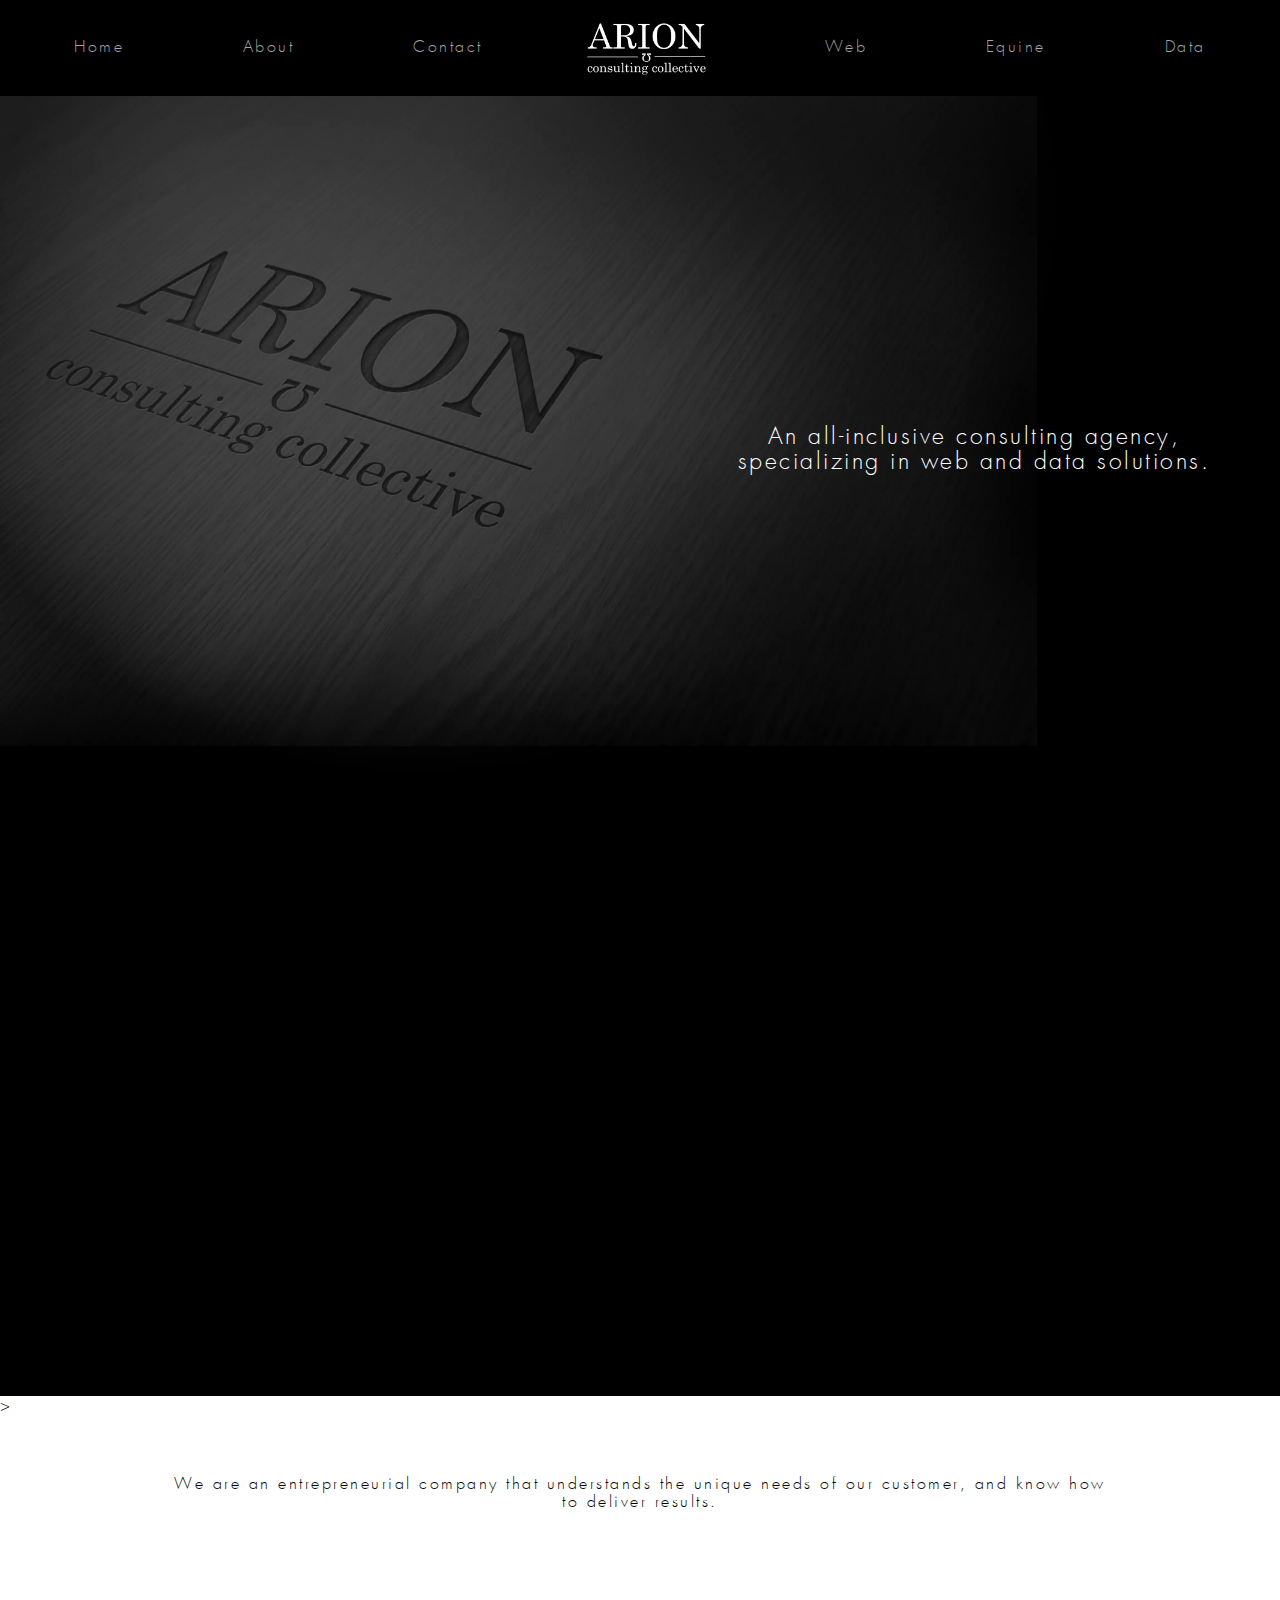
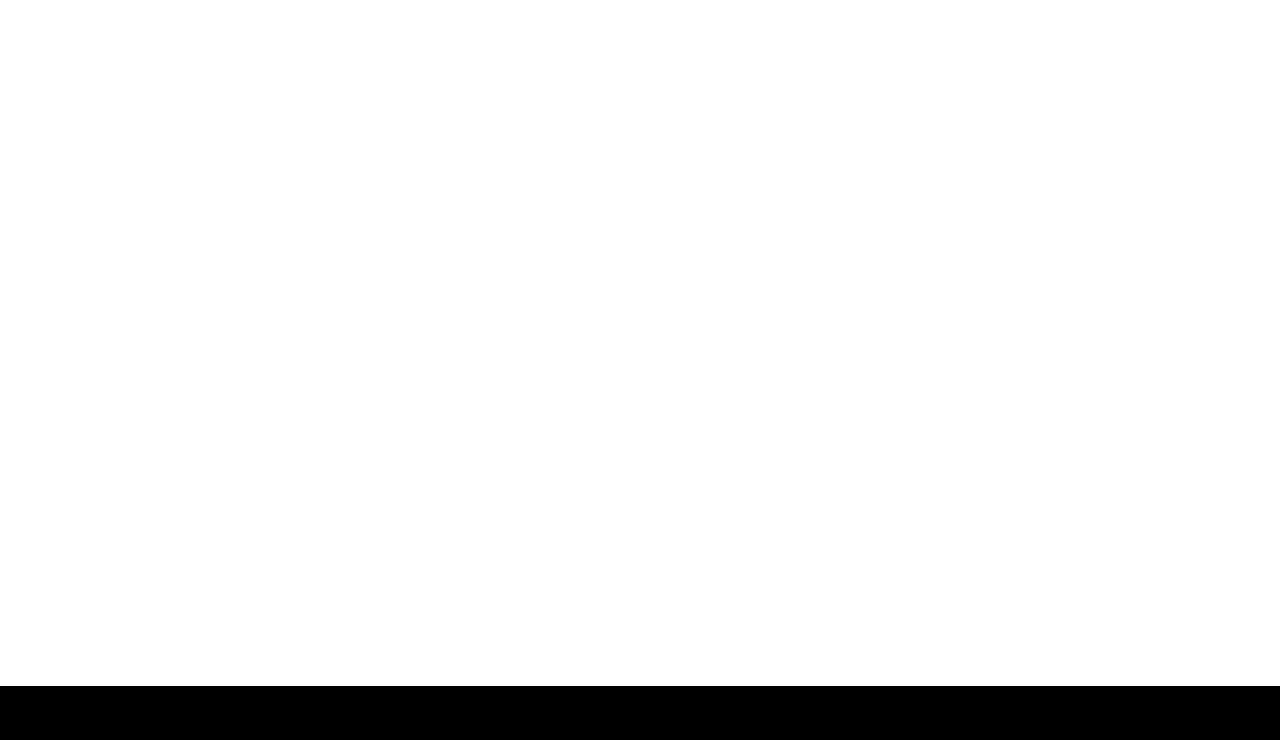
==== index.html @ 62d0e3dc "js load?" ====
<!doctype html>
<html lang="en-US">
<head>

    <meta charset="utf-8">
    <meta https-equiv="X-UA-Compatible" content="IE=edge">
    <title>Arion Consulting Collective | Web Services, Data Solutions, Equine Industry</title>
    <meta name="description" content="An all-inclusive consulting agency, specializing in web services and data solutions, with expertise in equine industry specific implementations.">
    <meta name="author" content="https://arionconsultingcollective.com">

    <!-- Mobile Metas -->
    <meta name="viewport" content="width=device-width, initial-scale=1">
    <!--  <meta name="viewport" content="initial-scale=1.0,minimum-scale=1.0,maximum-scale=1.0,user-scalable=0,width=device-width" /> -->

    <!-- Favicons -->
    <link rel="icon" href="favicon.ico" type="image/x-icon">
    <link rel="shortcut icon" href="favicon.ico" type="image/x-icon">

    <!-- Twitter Card data -->
    <meta name="twitter:card" value="An all-inclusive consulting agency, specializing in web services and data solutions, with expertise in equine industry specific implementations.">
    <meta name="twitter:title" content="Arion Consulting Collective">
    <meta name="twitter:description" content="An all-inclusive consulting agency, specializing in web services and data solutions, with expertise in equine industry specific implementations.">
    <meta name="twitter:image" content="https://arionconsultingcollective.com/img/woodlogo-arion-2.jpg">

    <!-- Open Graph data -->
    <meta property="og:title" content="Arion Consulting Collective" />
    <meta property="og:type" content="article" />
    <meta property="og:url" content="https://arionconsultingcollective.com"/>
    <meta property="og:image" content="https://arionconsultingcollective.com/img/woodlogo-arion-2.jpg"/>
    <meta property="og:image:type" content="image/jpeg" />
    <meta property="og:image:width" content="1200" />
    <meta property="og:image:height" content="627" />
    <meta property="og:description" content="An all-inclusive consulting agency, specializing in web services and data solutions, with expertise in equine industry specific implementations." />


    <!-- Google Fonts  -->
    <link href='https://fonts.googleapis.com/css?family=Roboto:400,700,500' rel='stylesheet' type='text/css'>
    <link href='https://fonts.googleapis.com/css?family=Lato:300,400' rel='stylesheet' type='text/css'>
    <link href="https://fonts.googleapis.com/css?family=Open+Sans:300,400,600,700,800" rel="stylesheet">

    <!-- Libs and Plugins CSS -->
    <link rel="stylesheet" href="inc/bootstrap/css/bootstrap.min.css">
    <link rel="stylesheet" href="inc/animations/css/animate.min.css">
    <link rel="stylesheet" href="inc/font-awesome/css/font-awesome.min.css">
    <!-- Font Icons -->
<!--     <link rel="stylesheet" href="inc/owl-carousel/css/owl.carousel.css">
    <link rel="stylesheet" href="inc/owl-carousel/css/owl.theme.css"> -->

    <!-- Theme CSS -->
    <link rel="stylesheet" href="css/style.css">
    <link rel="stylesheet" href="css/et-line.css">

    <!-- HTML5 Shim and Respond.js IE8 support of HTML5 elements and media queries -->
    <!-- WARNING: Respond.js doesn't work if you view the page via file:// -->

<!--[if lt IE 9]>
<script src="https://oss.maxcdn.com/html5shiv/3.7.2/html5shiv.min.js"></script>
<script src="https://oss.maxcdn.com/respond/1.4.2/respond.min.js"></script>
<![endif]-->
<script>
  (function(i,s,o,g,r,a,m){i['GoogleAnalyticsObject']=r;i[r]=i[r]||function(){
  (i[r].q=i[r].q||[]).push(arguments)},i[r].l=1*new Date();a=s.createElement(o),
  m=s.getElementsByTagName(o)[0];a.async=1;a.src=g;m.parentNode.insertBefore(a,m)
  })(window,document,'script','https://www.google-analytics.com/analytics.js','ga');

  ga('create', 'UA-92070115-1', 'auto');
  ga('send', 'pageview');

</script>
</head>

<body data-spy="scroll" data-target="#main-navbar">
    <div id="page-loader" class="page-loader"></div>  <!-- Display loading image while page loads -->
    <div class="body">

        <!--========== BEGIN HEADER ==========-->
        <header id="header" class="header-main">

            <!-- Begin Navbar -->
            <nav id="main-navbar" class="navbar navbar-default navbar-fixed-top" role="navigation">
                <div class="container-fluid">
                    <div class="navbar-header">
                        <button type="button" class="navbar-toggle collapsed" data-toggle="collapse" data-target="#bs-example-navbar-collapse-1">
                            <span class="sr-only">Toggle navigation</span>
                            <span class="icon-bar"></span>
                            <span class="icon-bar"></span>
                            <span class="icon-bar"></span>
                        </button>
                        <a class="navbar-brand hidden-sm hidden-md hidden-lg" href="index.html"></a>
                    </div>
                    <div class="collapse navbar-collapse" id="bs-example-navbar-collapse-1">
                        <ul class="nav navbar-nav">
                            <li><a class="page-scroll" href="#">Home</a></li>
                            <li><a class="page-scroll" href="#about-section">About</a></li>
                            <li><a class="page-scroll" href="#contact-section">Contact</a></li>
                            <li class="hidden-xs"><a class="navbar-brand page-scroll" href="#"></a></li>
                            <li><a href="web-services.html">Web</a></li>
                            <li><a href="equine.html">Equine</a></li>
                            <li><a href="data.html">Data</a></li>
                        </ul>
                    </div><!-- /.navbar-collapse -->
                </div><!-- /.container -->
            </nav>
            <!-- End Navbar -->

        </header>
        <!-- ========= END HEADER =========-->




        <!-- Begin intro section -->
        <section id="intro-section" class="parallax-intro" data-stellar-background-ratio="0.5" style="background-image: url(img/woodlogo-arion-2.jpg);">

            <div class="container">
                <div class="caption text-white" data-stellar-ratio="0.7">

                    <div id="intro-text">
                        <div class="pull-right intro-text">
                            <h3>An all-inclusive consulting agency,<br> specializing in web and data solutions.</h3>
                        </div>
                    </div>

                </div> <!-- /.caption -->
            </div> <!-- /.container -->

        </section>
        <!-- End intro section -->


        <!-- Begin overview section -->
        <section id="overview-section">
            <div id="overview-trigger">
                <div class="container-fluid">


                    <div class="row">

                        <a href="web-services.html" class="overview-a">
                            <div class="overview col-xs-12 col-sm-4">
                                <div class="cta-btn wow fadeInLeft" data-wow-delay="0.2s">
                                    <div class="inner-box">
                                        <h4 class="text-center">Web</h4>
                                        <div>
                                            <ul>
                                                <li>Branding</li>
                                                <li>Web Design</li>
                                                <li>Web Development</li>
                                                <li>Consulting</li>
                                                <li>Hosting & Domains</li>
                                                <li>Social Media</li>
                                            </ul>
                                        </div>
                                    </div>
                                </div>
                            </div>
                        </a>
                        <a href="equine.html" class="overview-a">
                            <div class="overview col-xs-12 col-sm-4">
                                <div class="cta-btn wow fadeInUp" data-wow-delay="0.2s">
                                    <div class="inner-box">
                                        <h4 class="text-center">Equine</h4>
                                        <div>
                                            <ul>
                                                <li>Equine Business Consulting</li>
                                                <li>Equine Marketing Plans</li>
                                                <li>Customer Acquisition</li>
                                                <li>Marketing Newsletters</li>
                                                <li>Print Advertisements</li>
                                                <li>Sale Horse, Stallion, or Farm Promotional Materials</li>
                                            </ul>
                                        </div>
                                    </div>
                                </div>
                            </div>
                        </a>
                        <a href="data.html" class="overview-a">
                            <div class="overview col-xs-12 col-sm-4">
                                <div class="cta-btn wow fadeInRight" data-wow-delay="0.2s">
                                    <div class="inner-box">
                                        <h4 class="text-center">Data</h4>
                                        <div>
                                            <ul>
                                                <li>Lead Generation</li>
                                                <li>Web Crawling and Automation</li>
                                                <li>Database Services</li>
                                                <li>Database Migrations</li>
                                                <li>Data Entry Automation</li>
                                                <li>Data Visualization</li>
                                                <li>Data Dashboard Implementation</li>
                                                <li>Reporting Automation</li>
                                            </ul>
                                        </div>
                                    </div>
                                </div>
                            </div>
                        </a>

                    </div>
                </div>
            </div>
        </section>
        <!-- End cta -->

        <!-- Begin about section -->
        <section id="about-section">
            <div id="about-trigger" class="about" >
                <div class="container">

                    <div class="row">

                        <div class="col-xs-12 col-sm-10 col-sm-offset-1 text-center" id="about-h">
                            <h3>We are an entrepreneurial company that understands the unique needs of our customer, and know how to deliver results.</h3>
                        </div>

                        <div class="col-xs-12 col-sm-6 about-p">
                            <div class="about-p wow fadeInLeft" data-wow-delay="0.2s">
                                <p>With a wide range of expertise, from branding and logo design, to building out websites and apps, and automating reporting work flows, we are here to help you unlock the potential of your business. We identify and utilize the ideal technology for solving your unique problems, so you can be sure you are getting the best solution.</p>
                            </div>
                        </div>

                        <div class="col-xs-12 col-sm-6 about-p">
                            <div class="about-p wow fadeInRight" data-wow-delay="0.2s">
                                <p>We spend the time getting to know you and your business, working to fully understand your needs and goals. We have vast experience working to identify needs, and develop a plan of action, so do not be deterred if you are not sure what exactly you need. Reach out to discuss your goals, and let us help you reach them.</p>
                            </div>
                        </div>

                    </div> <!-- /.row -->
                </div> <!-- /.container -->
            </div>
        </section>
        <!-- End about section -->

        <!-- Begin contact section -->
        <section id="contact-section" class="page text-white parallax">
            <!-- Begin page header-->
            <div class="page-header-wrapper">
                <div class="container-fluid">
                    <div class="page-header text-center wow fadeInDown" data-wow-delay="0.2s">
                        <h2>Contact</h2>
                        <div class="divider"></div>
                    </div>
                </div>
            </div>
            <!-- End page header-->

            <div class="contact wow bounceInRight" data-wow-delay="0.2s">
                <div class="container">
                    <div class="">

                        <div class="col-xs-12 col-sm-6">
                            <h4>Get in touch with us to discuss your next project, and find the solution that is best for you.</h4>
                            <br>
                            <div class="contact-info">
                                <a href="mailto:info@arionconsultingcollective.com">
                                    <div class="contacts email-contact">
                                        <i class="fa fa-envelope"></i>info@arionconsultingcollective.com
                                    </div>
                                </a>
                                <a href="tel:15413160718">
                                    <div class="contacts phone-contact">
                                        <i class="fa fa-phone"></i>
                                        +1 541-316-0718
                                    </div>
                                </a>
                            </div>
                            <br>
                            <div class="row social col-xs-12">
                                <ul class="social-list">
                                    <li> <a href="https://www.facebook.com/arionconsultingcollective/" target="_blank" class="rotate-box-1 square-icon text-center wow zoomIn" data-wow-delay="0.2s"><span class="rotate-box-icon"><i class="fa fa-facebook"></i></span></a></li>
                                    <li> <a href="https://twitter.com/arionconsulting" target="_blank" class="rotate-box-1 square-icon text-center wow zoomIn" data-wow-delay="0.4s"><span class="rotate-box-icon"><i class="fa fa-twitter"></i></span></a></li>
                                    <li> <a href="https://www.instagram.com/arionconsultingcollective/" target="_blank" class="rotate-box-1 square-icon text-center wow zoomIn" data-wow-delay="0.6s"><span class="rotate-box-icon"><i class="fa fa-instagram"></i></span></a></li>
                                    <!-- <li> <a href="#" class="rotate-box-1 square-icon text-center wow zoomIn" data-wow-delay="0.8s"><span class="rotate-box-icon"><i class="fa fa-dribbble"></i></span></a></li> -->
                                </ul>
                            </div>
                        </div>

                        <div class="col-xs-12 col-sm-6">
                            <div id="thankyouBlock" style="display:none">
                                <p>
                                    Thank you for contacting us. We will be in touch with you shortly.
                                </p>
                            </div>
                            <div id="submit-errors" style="display:none">
                              Please fix the errors below before submitting the form.
                            </div>
                            <div class="contact-form">
                                <form role="form" id="contact-form" action="https://formspree.io/info@arionconsultingcollective.com" method="post" >
                                    <div class="form-group">
                                        <input type="text" class="form-control input-lg" id="name" placeholder="Name" required>
                                    </div>
                                    <div class="form-group">
                                        <input type="email" class="form-control input-lg" id="email" placeholder="Email" required>
                                    </div>
                                    <div class="form-group">
                                        <textarea class="form-control input-lg" rows="5" id="message" placeholder="Message" required></textarea>
                                    </div>

                                    <button type="submit" id="submit" class="btn wow bounceInRight" data-wow-delay="0.2s">Send</button>
                                </form>
                            </div>
                        </div>

                    </div> <!-- /.row -->
                </div> <!-- /.container -->
            </div>
        </section>
        <!-- End contact section -->

        <!-- Begin footer -->
        <footer class="text-off-white">

            <div class="footer">
                <div class="container text-center wow fadeIn" data-wow-delay="0.2s">
                    <p class="copyright">Copyright &copy; 2017 Arion Consulting Collective</p>
                    <p>All Rights Reserved</p>
                </div>
            </div>

        </footer>
        <!-- End footer -->

        <a href="#" class="scrolltotop"><i class="fa fa-arrow-up"></i></a> <!-- Scroll to top button -->

    </div><!-- body ends -->




<!-- Plugins JS -->
<script type="text/javascript">
// function downloadJSAtOnload() {
// var element = document.createElement("script");
// element.src = "defer.js";
// document.body.appendChild(element);
// }
if (window.addEventListener) {
window.addEventListener("load", load, false);
}
else if (window.attachEvent) {

window.attachEvent("onload", load);
}

else window.onload = load; {
}



var jqueryElement = document.createElement("script");
jqueryElement.src = "inc/jquery/jquery-1.11.1.min.js";

var jqvalidatejs = document.createElement("script");
jqvalidatejs.src = "https://ajax.aspnetcdn.com/ajax/jquery.validate/1.13.1/jquery.validate.min.js";

var bootstrapjs = document.createElement("script");
bootstrapjs.src = "inc/bootstrap/js/bootstrap.min.js";

var stellarjs = document.createElement("script");
stellarjs.src = "inc/stellar/js/jquery.stellar.min.js";

var themejs = document.createElement("script");
themejs.src = "js/theme.js";

var easingjs = document.createElement("script");
easingjs.src = "inc/jquery.easing.min.js";

var smoothjs = document.createElement("script");
smoothjs.src = "inc/smoothscroll.js";



// add the first script element

   document.body.appendChild(jqueryElement);
function load() {
  document.body.appendChild(jqvalidatejs);
  document.body.appendChild(bootstrapjs)
  document.body.appendChild(stellarjs);
   document.body.appendChild(easingjs);
  document.body.appendChild(smoothjs);
  document.body.appendChild(themejs);
  document.getElementById("page-loader").style.display = "none";
}


</script>


<!-- <script src="inc/jquery/jquery-1.11.1.min.js"></script>
<script src="https://ajax.aspnetcdn.com/ajax/jquery.validate/1.13.1/jquery.validate.min.js"></script>
<script src="inc/bootstrap/js/bootstrap.min.js"></script> -->
<!--     <script src="inc/owl-carousel/js/owl.carousel.min.js"></script>
-->
<!-- <script src="inc/stellar/js/jquery.stellar.min.js"></script> -->
<script src="inc/animations/js/wow.min.js"></script>
<!--     <script src="inc/waypoints.min.js"></script> -->
<!--     <script src="inc/isotope.pkgd.min.js"></script -->>
<!-- <script src="inc/jquery.easing.min.js"></script>
 --><!-- <script src="inc/smoothscroll.js"></script> -->

<!-- Theme JS -->
<!-- <script src="js/theme.js"></script>
 -->
</body>


</html>
---- css/style.css ----
@font-face {
	font-family: 'Futura (Light)';
	src: url('/css/fonts/FuturaLight.eot');
	src: local('/css/fonts/Futura (Light)'), local('/css/fonts/FuturaLight'),
	url('/css/fonts/FuturaLight.eot?#iefix') format('embedded-opentype'),
	url('/css/fonts/FuturaLight.woff') format('woff'),
	url('/css/fonts/FuturaLight.ttf') format('truetype');
	font-weight: 300;
	font-style: normal;
}

@font-face {
	font-family: 'Futura Bk';
	src: url('/css/fonts/Futura-Book.eot');
	src: local('/css/fonts/Futura Book'), local('/css/fonts/Futura-Book'),
	url('/css/fonts/Futura-Book.eot?#iefix') format('embedded-opentype'),
	url('/css/fonts/Futura-Book.woff') format('woff'),
	url('/css/fonts/Futura-Book.ttf') format('truetype');
	font-weight: normal;
	font-style: normal;
}

@font-face {
	font-family: 'Futura Bk';
	src: url('/css/fonts/Futura-Book_1.eot');
	src: local('/css/fonts/Futura Book'), local('/css/fonts/Futura-Book'),
	url('/css/fonts/Futura-Book_1.eot?#iefix') format('embedded-opentype'),
	url('/css/fonts/Futura-Book_1.woff') format('woff'),
	url('/css/fonts/Futura-Book_1.ttf') format('truetype');
	font-weight: normal;
	font-style: normal;
}

html {
	height: 100% !important;
}

body {
	position: relative;
	height: 100%;
	font-size: 14px;
	color: black;
}

body .body {
	height: 100%;
}

.cover {
	position: absolute;
	width: 100%;
	height: 100%;
	left: 0px;
	top: 0px;
	background-color: rgba(0, 46, 82, 0.15);
	padding: 20px;
}

.page {
	overflow: hidden;
	background-color: #fff;
	padding: 50px 0;
}

.data.page {
	overflow: hidden;
	background-color: #fff;
	padding: 0 0 50px 0;
}

a:focus, a:hover {
	text-decoration: none;
}

* {
	border-radius: 0 !important;
	-webkit-border-radius: 0 !important;
	-moz-border-radius: 0 !important;
}

*:focus {
	outline: none !important;
	box-shadow: none !important;
}

/* Begin Fonts */
body {
	font-family: 'Futura (Light)', HelveticaNeue-Light, "Helvetica Neue Light", "Helvetica Neue", Helvetica, Arial, "Lucida Grande", sans-serif;;
	font-weight: 400;
	font-style: normal;
	letter-spacing: 2.5px;
}
h1, h2, h3, h4, h5, h6 {
	font-family: 'Futura (Light)', HelveticaNeue-Light, "Helvetica Neue Light", "Helvetica Neue", Helvetica, Arial, "Lucida Grande", sans-serif;;
	font-weight: 400;
	font-style: normal;
	margin-bottom: 10px;
}
h1 {
	font-size: 36px;
}
h2 {
	font-size: 30px;
}
h3 {
	font-size: 26px;
}
h4 {
	font-size: 22px;
}
h5 {
	font-size: 18px;
}
p, ul {
	font-family: "Helvetica Neue Light", "Helvetica Neue", Helvetica, Arial, "Lucida Grande", sans-serif;;
	font-weight: 300;
	font-style: normal;
}
/* End Fonts */


section {
	position: relative;
}

.page-loader {
	position: fixed;
	left: 0px;
	top: 0px;
	width: 100%;
	height: 100%;
	z-index: 99999;
	background: #FFF url(../img/page-loader.gif) center center no-repeat;
}

.divider {
	width: 100%;
	height: 23px;
	background: url('../img/divider.png') no-repeat center center;
	margin: 5px 0 10px;
}

.form-control {
	-webkit-box-shadow: none;
	box-shadow: none;
}

.parallax-intro {
	position: relative;
	background-position: 0px 100px;
	background-repeat: no-repeat;
	background-attachment: fixed;
	-webkit-background-size: contain: ;
	background-size: contain;
}

.parallax {
	position: relative;
	background-position: 0 0;
	background-repeat: no-repeat;
	background-attachment: fixed;
	-webkit-background-size: cover;
	background-size: cover;
}


/* ===== Begin text colors ===== */
.text-main { color: #363940; } /* Theme main color */
.text-white { color: #FFF; }
.text-off-white { color: #e7e7e7;}

/* ===== Begin navbar ===== */
.navbar {
	min-height: auto;
	width: auto;
	margin-bottom: 0px;
/*	padding-top: 30px;*/
	margin: 0;
	border: none;
	-webkit-transition: all 0.2s ease-in-out;
	-moz-transition: all 0.2s ease-in-out;
	-o-transition: all 0.2s ease-in-out;
	-ms-transition: all 0.2s ease-in-out;
	transition: all 0.2s ease-in-out;
	background-color: black;
}

.navbar .container {
	padding-left: 50px;
	padding-right: 50px;
}

/* Navbar brand (logo) */
.navbar-brand {
	height: 96px;
/*	margin-top: -40px;*/
	background-repeat: no-repeat;
	background-position: left center;
	width: 150px;
	-webkit-transition: all 0.2s ease-in-out;
	-moz-transition: all 0.2s ease-in-out;
	-o-transition: all 0.2s ease-in-out;
	-ms-transition: all 0.2s ease-in-out;
	transition: all 0.2s ease-in-out;
}

.navbar-default .navbar-brand {
	background-image: url(../img/logo.png);
	background-size: 100%;
}

#bs-example-navbar-collapse-1 > ul {
	font-family: 'Futura (Light)', HelveticaNeue-Light, "Helvetica Neue Light", "Helvetica Neue", Helvetica, Arial, "Lucida Grande", sans-serif;;
	font-weight: 400;
	font-style: normal;
	letter-spacing: 2.5px;
	display: flex;
	float: none;
}

/* Navbar links */
.navbar-nav > li {
	font-weight: 300;
	margin: auto;
}

.navbar-default .navbar-nav > li > a {
	color: #a9a9a9;
}

.navbar-default .navbar-nav>.active>a, .navbar-default .navbar-nav>.active>a:focus, .navbar-default .navbar-nav>.active>a:hover {
	background-color: initial;
	color: #a9a9a9;
}

.navbar-default .navbar-nav>li>a:focus, .navbar-default .navbar-nav>li>a:hover {
	color: white;
}

.navbar .navbar-collapse.in {
	max-height:300px!important;
	overflow-y:scroll!important;
	overflow-x:hidden!important;
}

/* ===== End navbar ===== */


/* ===== Begin intro ===== */

#intro-section {
	height: 100%;
	background-color: black;
}
#intro-section .container {
	height: 100%;
}
#intro-section .caption {
	position: relative;
	top: 50%;
}

#intro-section .caption h3 {
	font-size: 23px;
	text-align: center;
}
#intro-text {
	margin-top: auto;
	margin-bottom: auto;
}
.intro-text {
	position: relative;
	top: 50% !important;
	transform: translateY(-50%);
}

/* ===== End intro ===== */


/* ===== Begin Overview ===== */

#overview-section {
	background-color: black;
}

.overview {
  overflow: hidden;
  margin-top: 50px;
  margin-bottom: 50px;
}

.inner-box {
	position:relative;
  color: white;
  transition: 0.5s;
  padding: 0 20px;
  cursor: pointer;
  border: 2px solid #ffffff;
  -webkit-transition:0.5s;
  min-height: 380px;
  margin: 3px;
  padding: 15px;
	text-align: center;
  line-height: 1.7em;
}

.inner-box > div {
	max-height: 100%;
	max-width: 100%;
	width: auto;
	height: auto;
	position: absolute;
	top: 0;
	bottom: 0;
	left: 0;
	right: 0;
	margin: auto;
	display: flex;
	align-items: center;
	justify-content: center;
	flex-flow: row wrap;
}

.inner-box > h4 {
	letter-spacing: .4em;
  line-height: 1.5em;
  margin-bottom: 20px;
}

.cta-btn {
	position:relative;
  vertical-align: middle;
  color: white;
  transition: 0.5s;
  padding: 0 20px;
  cursor: pointer;
  border: 2px solid #ffffff;
  -webkit-transition:0.5s;
  min-height: 380px;
  padding: 3px;
}

.cta-btn::before, .cta-btn::after {
	width: 100%;
  height:100%;
  z-index: 3;
  content:'';
  position: absolute;
  top:0;
  left:0;
  box-sizing: border-box;
  -webkit-transform: scale(0);
  transition: 0.5s;
}

.cta-btn::before {
  border-bottom: 2px solid #ffffff;
  border-left: 2px solid #ffffff;
  -webkit-transform-origin: 0 100%;
}

.cta-btn::after {
  border-top: 2px solid #ffffff;
  border-right: 2px solid #ffffff;
  -webkit-transform-origin: 100% 0%;
}

.cta-btn:hover::after, .cta-btn:hover::before {
  -webkit-transform: scale(1);
}

.cta-btn:hover {
	border: 2px solid rgb(0, 0, 0, 0);
  color: #FFF;
  padding: 3px;
}

.cta-btn:hover > .inner-box {
	background-color: #ffffff;
	color: black;
	-webkit-transition: background-color 1000ms ease-i#ffffff;
    -ms-transition: background-color 1000ms ease-i#ffffff;
    transition: background-color 1000ms ease-i#ffffff;
}

.inner-box > div > ul {
	font-weight: 200;
	padding-right: 8px;
	padding-left: 8px;
}

/* ===== Begin Overview ===== */



/* ===== Begin services ===== */
#services-tab {
	font-size: 14px;
	font-weight: 400;
	text-transform: uppercase;
	text-align: center;
	letter-spacing: 0.4em;
	border: none;
	-webkit-transition: all 0.27s cubic-bezier(0.000, 0.000, 0.580, 1.000);
	-moz-transition: all 0.27s cubic-bezier(0.000, 0.000, 0.580, 1.000);
	transition: all 0.27s cubic-bezier(0.000, 0.000, 0.580, 1.000)
	margin: 0 0 1.5em 0;
}
#services-tab li {
	display: inline-block;
	vertical-align: top;
	float: none;
	padding: 0;
	background: none !important;
}
#services-tab li.active {
	cursor: default;
	color: #111;
}
#services-tab li.active a {
	cursor: default;
	color: black;
	margin-right: 0px;
}
#services-tab > li > a {
	text-decoration: none;
	color: #a3a3a3;
	background: none !important;
	border: none !important;
	-webkit-transition: all 500ms cubic-bezier(0.250, 0.460, 0.450, 0.940);
	-moz-transition: all 500ms cubic-bezier(0.250, 0.460, 0.450, 0.940);
	transition: all 500ms cubic-bezier(0.250, 0.460, 0.450, 0.940);
}
.alt-tabs-icon {
	display: block;
	margin-bottom: 12px;
	font-size: 2rem;
	letter-spacing: inherit;
}
.alt-tabs-icon span {
	margin-right: 2px;
}
.lists {
	padding-left: 2rem;
}
.lists li {
	list-style: disc;
}
#tab-panel {
	padding: 35px;
}
#tab-panel p {
	margin: 1rem;
}
/* ===== End Services ===== */

/* ===== Begin CTA ===== */

#cta-section {
	color: white;
	text-align: center;
}
.cta {
	position: relative;
	overflow: hidden;
	padding: 80px 0;
	background-color: black;
	background-position: 0 100%;
	background-size: cover;
}

.call-to-action {
	margin-top: 30px;
}

/* ===== End CTA ===== */


/* ===== Begin About ===== */
#about-h {
	margin-bottom: 20px;
}

.about-p {
	text-align: justify;
}
.about {
	position: relative;
	overflow: hidden;
	padding: 80px 0;
/*	background-color: black;*/
	background-position: 100% 100%;
	background-size: contain;
}
/* ===== End About ===== */


/* ===== Begin social ===== */
#social-section {
	padding: 80px 0;
}
ul.social-list {
	text-align: center;
	margin-left: 40px;
}
ul.social-list li{
	display: inline-block;
	margin-right: 20px;
}
ul.social-list li .rotate-box-1 {
	margin: 0;
}
ul.social-list li a i {
	font-size:20px;
}
.social > ul > li > a:hover {
	color: white;
}

.social > ul > li > a:hover > .rotate-box-icon {
	background-color: black;
}
/* ===== End social ===== */

/* ===== Begin Rotate boxes ===== */

.rotate-box-1, .rotate-box-2 {
	display: inline-block;
	margin: 30px 0;
	-webkit-transition: all 0.2s ease-in-out;
	-moz-transition: all 0.2s ease-in-out;
	-o-transition: all 0.2s ease-in-out;
	-ms-transition: all 0.2s ease-in-out;
	transition: all 0.2s ease-in-out;
}
a.rotate-box-1, a.rotate-box-2 {
	text-decoration: none;
	color: black;
}

.rotate-box-1 .rotate-box-icon {
	display: inline-block;
	text-align: center;
	margin-bottom: 15px;
	margin-right: 25px;
	margin-top: 10px;
	float:left;
	-webkit-transition: all 0.2s ease-in-out;
	-moz-transition: all 0.2s ease-in-out;
	-o-transition: all 0.2s ease-in-out;
	-ms-transition: all 0.2s ease-in-out;
	transition: all 0.2s ease-in-out;
}
.rotate-box-1.square-icon .rotate-box-icon, .rotate-box-2.square-icon .rotate-box-icon {
	width: 45px;
	height: 45px;
	line-height: 45px;
	font-size: 18px;
	-webkit-transform: rotate(45deg);
	-moz-transform: rotate(45deg);
	-o-transform: rotate(45deg);
	transform: rotate(45deg);
}

.rotate-box-1:hover.square-icon .rotate-box-icon , .rotate-box-2:hover.square-icon .rotate-box-icon{
	-webkit-transform: rotate(0deg);
	-moz-transform: rotate(0deg);
	-o-transform: rotate(0deg);
	transform: rotate(0deg);
}
.rotate-box-1.square-icon .rotate-box-icon .fa, .rotate-box-2.square-icon .rotate-box-icon .fa{
-webkit-transform: rotate(-45deg);
-moz-transform: rotate(-45deg);
-o-transform: rotate(-45deg);
transform: rotate(-45deg);
}
.rotate-box-1:hover.square-icon .rotate-box-icon .fa, .rotate-box-2:hover.square-icon .rotate-box-icon .fa{
	-webkit-transform: rotate(0deg);
	-moz-transform: rotate(0deg);
	-o-transform: rotate(0deg);
	transform: rotate(0deg);
}

.rotate-box-1 .rotate-box-info a, .rotate-box-2 .rotate-box-info a {
	-webkit-transition: all 0.1s ease-in-out;
	-moz-transition: all 0.1s ease-in-out;
	-o-transition: all 0.1s ease-in-out;
	-ms-transition: all 0.1s ease-in-out;
	transition: all 0.1s ease-in-out;
}
.rotate-box-1 h4, .rotate-box-2 h4 {
	font-weight: 400;
}
.rotate-box-1 p {
	padding: 0 10px;
}
.rotate-box-1 .rotate-box-info {
	padding-left: 60px;
}
.rotate-box-1.square-icon .rotate-box-icon, .rotate-box-2.square-icon .rotate-box-icon {
	border: solid 1px black;
}

/* ===== Begin Rotate boxes ===== */


/* ===== Begin contact ===== */
#contact-section {
	position: relative;
	background-color: white;
	color: black;
}

#contact-section .contact .contact-form {
	margin-bottom: 40px;
}
#contact-section .contact .contact-form h4 {
	margin-bottom: 25px;
}
#contact-section .contact .contact-form .input-lg {
	font-size: 14px;
}
#contact-section .contact .contact-form button {
	width: 100%;
	height: 40px;
}
#contact-section .contact .contact-form button:hover {
	color: #fff;
}
#contact-section .contact .form-control {
	background-color: rgba(255, 255, 255, 0.06);
	border-color: #2A2A2A;
}

.contacts {
	display: inline-block;
}

.contact-info a {
	color: black;
}
.email-contact {
	float: left;
	font-size: 15px;
}
.phone-contact {
	float: right;
}

#contact-section .contact .contact-form button {
	background-color: black;
	color: white;
}
#contact-section .contact .contact-form button:hover {
	background-color: #676D75;
}
/* ===== End contact ===== */


/* ===== Begin footer ===== */
.footer-top {
	background-color: black;
	padding: 60px 0 35px;
}
.footer-top .col-md-4 {
	margin-bottom: 25px;
}
.footer {
	background-color: black;
	padding: 10px 0;
	font-size: 12px;
	color: #a9a9a9
}
.footer a{
	text-decoration: none;
}

/* ===== End footer ===== */


/* ===== Begin page header ===== */
.page-header {
	margin: 0 0 60px 0;
	padding: 0;
	border: none;
}
.page-header h2 {
	text-transform: uppercase;
}
p.subtitle {
	letter-spacing: 2px;
	margin-top: 10px;
}
/* ===== End page header ===== */


/* ===== Begin buttons ===== */
.btn {
	position: relative;
	letter-spacing: 1.5px;
	border: none;
}
.btn:active {
	top: 2px;
}

/* Button default */
.btn-default, .btn-default:focus, .btn-default.focus, .btn-default:active, .btn-default.active {
	-webkit-transition: all 0.6s ease-in-out;
	-moz-transition: all 0.6s ease-in-out;
	-o-transition: all 0.6s ease-in-out;
	-ms-transition: all 0.6s ease-in-out;
	transition: all 0.6s ease-in-out;
}

/* Button active */
.btn:active, .btn.active {
	-webkit-box-shadow: inset 0 3px 5px rgba(0, 0, 0, 0.16);
	box-shadow: inset 0 3px 5px rgba(0, 0, 0, 0.16);
}

.btn-default, .btn-default:focus, .btn-default.focus, .btn-default:active, .btn-default.active {
	background: #363940;
	color: #fff;
}
.btn-default:hover {
	color: #fff;
	background: #676D75;
}
.btn-primary, .btn-primary:focus, .btn-primary.focus, .btn-primary:active, .btn-primary.active {
	background-color: #3078B3;
	color: #FFF;
}
.btn-primary:hover {
	background-color: #1867A8;
	color: #FFF;
}
.btn-danger, .btn-danger:focus, .btn-danger.focus, .btn-danger:active, .btn-danger.active {
	background-color: #E7392D;
	color: #FFF;
}
.btn-danger:hover {
	background-color: #D81508;
	color: #FFF;
}

/* Scroll to top button */
.scrolltotop {
	color: #676D75;
	border: 2px solid #676D75;
	position: fixed;
	display: none;
	bottom: 20px;
	right: 30px;
	width: 34px;
	height: 34px;
	line-height: 34px;
	text-align: center;
	text-decoration: none;
	z-index: 9999;
	-webkit-transform: rotate(45deg);
	-moz-transform: rotate(45deg);
	-o-transform: rotate(45deg);
	transform: rotate(45deg);
}
.scrolltotop .fa {
	padding-left: 4px;
	-webkit-transform: rotate(-45deg);
	-moz-transform: rotate(-45deg);
	-o-transform: rotate(-45deg);
	transform: rotate(-45deg);
}
.scrolltotop:hover, .scrolltotop:active {
	color: #676D75;
}

/* ===== End buttons ===== */

/**********************************************************
******************** WEB SERVICES PAGE ********************
***********************************************************/


#web-intro-section {
  background-color: black;
  height: 90%;
}
.parallax-web-intro {
  position: relative;
  background-position: 0px 100px !important;
  background-repeat: no-repeat;
  background-attachment: fixed;
  -webkit-background-size: contain;
    background-size: contain;
}
#web-intro-section .container {
  height: 100%;
}
#web-intro-section .caption {
  position: relative;
  top: 50%;
}
#web-intro-section .caption h3 {
  font-size: 23px;
  text-align: center;
}
#web-intro-text {
  margin-top: auto;
  margin-bottom: auto;
}
.web-intro-text {
  position: relative;
  top: 50%;
  transform: translateY(-50%);
}

.difference-p {
  text-align: justify;
}
.difference {
  position: relative;
  overflow: hidden;
  padding: 80px 0;
  background-position: 100% 100%;
  background-size: contain;
}


/**********************************************************
******************** DATA SERVICES PAGE *******************
***********************************************************/

.parallax-data {
  position: relative;
  background-position: center !important;
  background-repeat: no-repeat;
  background-attachment: fixed;
  -webkit-background-size: contain;
    background-size: contain;
}
/* ===== Begin intro ===== */
/* Begin text intro */
#data-section {
  height: 90%;
  background-color: black;
  background-position: center;
}
#data-section .container {
  height: 100%;
}

#data-section .caption h1 {
  margin-top: 0;
  margin-bottom: 5px;
  font-size: 60px;
  text-transform: uppercase;
  text-shadow: 1px 1px 1px rgba(0,0,0,0.3);
}
#data-section .caption p {
  letter-spacing: 2px;
  font-size: 16px;
  text-align: center;
}
#data-text {
  margin-top: auto;
  margin-bottom: auto;
}
.data-ender {
  margin-top: 10px;
  margin-bottom: 10px;
}
.data-text {
  position: relative;
  top: 50%;
  transform: translateY(-50%);
}
/* End intro */
/* ===== End intro ===== */

#mocks {
  width: 100%;
  height: 100%;
}

#data-contact-btn {
  margin-top: 2%;
  margin-bottom: 2%;
}

#overlay-mock{
  background-color: black;
  min-height: 150px;
  margin-top: 50px;
}

#contact-strip{
  background-color: black;
  padding-top: 30px;
  padding-bottom: 30px;
}

#title {
  padding-bottom: 40px;
}

#tailored-heading {
  margin-top: 75px;
}


/**********************************************************
******************** EQUINE SERVICES PAGE *****************
***********************************************************/

.parallax-equine {
  position: relative;
  background-position: 0px -50px !important;
  background-repeat: no-repeat;
  background-attachment: fixed;
  -webkit-background-size: contain;
    background-size: contain;
}
/* ===== Begin intro ===== */
/* Begin text intro */
#equine-section {
  height: 90%;
  background-color: black;
}
#equine-section .container {
  height: 100%;
}
#equine-section .caption {
  position: relative;
  top: 50%;
}
#equine-intro-text {
  margin-top: auto;
  margin-bottom: auto;
  margin-right: 5%;
}
#equine-section .caption h3 {
  font-size: 23px;
  text-align: center;
}
#equine-text {
  margin-top: auto;
  margin-bottom: auto;
}
.equine-text {
  position: relative;
  top: 50%;
  transform: translateY(-50%);
}
.equine-p {
  text-align: justify;
}
/* End intro */
/* ===== End intro ===== */

#mocks {
  width: 100%;
  height: 100%;
}

#equine-contact-btn {
  margin-top: 10%;
}

#overlay-mock{
  background-color: black;
  min-height: 150px;
  margin-top: 50px;
}

#tailored-heading {
  margin-top: 75px;
}

#equine-end-section {
  padding-top: 0px !important;
}


/**********************************************************
************************ MOBILE STYLES ********************
***********************************************************/



/*==================================================
=            			Media Queries             =
==================================================*/



/*==========  Mobile First Method  ==========*/

/* Custom, iPhone Retina */
@media only screen and (min-width : 320px) {

}

/* Extra Small Devices, Phones */
@media only screen and (min-width : 480px) {

}

/* Small Devices, Tablets */
@media only screen and (min-width : 768px) {

	#mock-col {
		top: 50%;
		transform: translateY(-50%);
		left: 50%;
		position: absolute;
	}

}

/* Medium Devices, Desktops */
@media only screen and (min-width : 992px) {
	#services-tab li {
		width: 184px;
	}
}

/* Large Devices, Wide Screens */
@media only screen and (min-width : 1200px) {

}





/*==========  Non-Mobile First Method  ==========*/

/* Large Devices, Wide Screens */
@media only screen and (max-width : 1200px) {

	/* Intro Section */
	#intro-section .caption h1 {
		font-size: 50px;
	}
	/* Contact Section */
	.contacts {
		float: none;
	}
}

/* Medium Devices, Desktops */
@media only screen and (max-width : 992px) {

	/* Parallax background */
	.parallax {
		background-attachment: scroll !important;
		background-position: 50% 50% !important;
	}

	/* intro section caption */
	#intro-section .caption {
		top: 50% !important;
	}

}

/* Small Devices, Tablets */
@media only screen and (max-width : 767px) {

	/* Navbar brand */
	.navbar-brand, .navbar-brand:focus {
		margin-left: 10px;
	}

	/* Navbar toggle button */
	.navbar-toggle {
		margin-top: 18px;
		border: none;
	}
	.navbar-toggle:hover, .navbar-toggle:focus {
		background-color: rgba(0, 0, 0, 0) !important;
	}

	.navbar-toggle .icon-bar {
		height: 3px;
	}
	.navbar-default .navbar-toggle .icon-bar {
		background-color: #FFF !important;
	}

	/* Navbar collapse / links */
	.navbar-collapse {
		border-width: 2px;
		text-align: center;
	}
	.navbar-fixed-top .navbar-collapse, .navbar-fixed-bottom .navbar-collapse {
		max-height: 440px;
	}
	.navbar-inverse .navbar-collapse {
		background-color: #111;
	}
	.navbar-nav > li > a {
		padding: 20px 0 !important;
		font-size: 18px;
	}

	#bs-example-navbar-collapse-1 > ul {
		display: block;
	}

	/* Some Text Center Area */
	#cta-section, #about-section, #contact-section, #contact-section .contact .form-control {
		text-align: center;
	}

	/* Rotate Box */
	.rotate-box-1 .rotate-box-info {
		padding-left: 0;
		text-align: center;
	}
	.rotate-box-1 .rotate-box-icon {
		float: none ;
		margin-right: 0;
		margin-bottom: 30px;
	}
	a.rotate-box-1 {
		text-align: center;
		margin-top: 0;
	}

	#intro-text {
		margin-right: 0% !important;
	}
	.intro-text {
		float: none !important;
	}
	#branding-list {
		text-align: left;
	}
	.equine {
		text-align: center;
	}
	#branding-list {
		margin-top: 30px;
		margin-bottom: 30px;
	}

	.navbar-collapse {
		background-color: black;
		color: white;
	}

	.contacts {
		display: block;
	}
	.nav-tabs {
		letter-spacing: normal;
		font-size: 11px;

	}



}

@media only screen and (max-width : 768px) {
	.equine-text {
		float: none !important;
		text-align: center !important;
	}
	p {
		margin-top: 10px;
		margin-bottom: 10px;
	}
/*	#equine-section {
		background-position: 5% -75px !important;
	}*/
	.web-intro-text {
		float: none !important;
		text-align: center !important;
	}
	.intro-text {
		float: none !important;
		text-align: center !important;
	}
	#intro-section {
		background-position: 0px 100px !important;
		background-size: 200% !important;
	}
	#equine-section {
		background-position: 0px 0px !important;
		background-size: 200% !important;
		height: 100% !important;
	}
	#web-intro-section {
		background-position: 0px 100px !important;
		background-size: 200% !important;
		height: 100% !important;
	}
	#data-section {
		background-position: center !important;
		background-size: 200% !important;
		height: 100% !important;
	}
}

/* Extra Small Devices, Phones */
@media only screen and (max-width : 480px) {

	/* Team */
	#team-section .col-md-2 {
		width: 100%;
	}
	#services-tab li {
		border: solid black 1px;
	}
	.alt-tabs-icon {
		display: none;
	}
	#services-tab li {
		display: block;
	}
	.contacts {
		float: none !important;
	}
	.contacts {
	font-size: 80%;
	}

}

/* Custom, iPhone Retina */
@media only screen and (max-width : 320px) {

}


/*==========  CUSTOM MEDIA QUERIES   ==========*/

@media only screen and (min-width: 1020px) {
	.social {
		margin-top: 20px;
	}
}

@media only screen and (min-width: 768px) and (max-width: 1080px) {
	ul.social-list li {
		margin-right: 0px;
	}
	ul.social-list {
		margin-left: 0px;
	}
}

@media only screen and (min-width: 1000px) and (max-width: 1200px) {
	#services-tab {
		font-size: 12px;
		letter-spacing: .2em;
	}
}

@media only screen and (min-width: 700px) and (max-width: 1000px) {
	br.visible-xs {
		display: none !important;
	}
	#services-tab {
		font-size: 12px;
		letter-spacing: 0em;
	}
	.alt-tabs-icon {
		margin-bottom: 0;
		font-size: 1.3rem;
	}
}

@media only screen and (min-width: 600px) and (max-width: 700px) {
	br.visible-xs {
		display: none !important;
	}
	#services-tab {
		font-size: 11px;
		letter-spacing: 0em;
	}
	.alt-tabs-icon {
		margin-bottom: 0;
		font-size: 1.3rem;
	}
	.nav>li>a {
		padding: 10px 12px;
		margin-right: 0;
	}
}

@media only screen and (min-width: 481px) and (max-width: 600px) {
	#services-tab {
		font-size: 11px;
		letter-spacing: 0em;
	}
	.alt-tabs-icon {
		margin-bottom: 0;
		font-size: 1.3rem;
	}
	.nav>li>a {
		padding: 10px 12px;
		margin-right: 0;
	}

}

@media only screen and (min-width : 768px) and (max-width: 992px) {
	.contacts {
		float: none;
	}
	.rotate-box-1.square-icon .rotate-box-icon {
		width: 35px;
		height: 35px;
		line-height: 40px;
		font-size: 13px;
		letter-spacing: 0rem
	}
}


/**********************************************************
************************ RESET STYLES ********************
***********************************************************/


abbr,address,article,aside,audio,b,blockquote,body,canvas,caption,cite,code,dd,del,details,dfn,div,dl,dt,em,fieldset,figcaption,figure,footer,form,h1,h2,h3,h4,h5,h6,header,hgroup,html,i,iframe,img,ins,kbd,label,legend,li,mark,menu,nav,object,ol,p,pre,q,samp,section,small,span,strong,sub,summary,sup,table,tbody,td,tfoot,th,thead,time,tr,ul,var,video{margin:0;padding:0;border:0;outline:0;font-size:100%;vertical-align:baseline;background:0 0}article,aside,details,figcaption,figure,footer,header,hgroup,menu,nav,section{display:block}nav ul{list-style:none}blockquote,q{quotes:none}blockquote:after,blockquote:before,q:after,q:before{content:'';content:none}a{margin:0;padding:0;font-size:100%;vertical-align:baseline;background:0 0}ins{background-color:#ff9;color:#000;text-decoration:none}mark{background-color:#ff9;color:#000;font-style:italic;font-weight:700}del{text-decoration:line-through}abbr[title],dfn[title]{border-bottom:1px dotted;cursor:help}table{border-collapse:collapse;border-spacing:0}hr{display:block;height:1px;border:0;border-top:1px solid #ccc;margin:1em 0;padding:0}input,select{vertical-align:middle}li,ol,ul{list-style:none;}
---- css/et-line.css ----
@font-face {
  font-family: 'et-line';
  src:url('./fonts/et-line.eot');
  src:url('./fonts/et-font.eot');

  src:url('./fonts/et-line.eot?#iefix') format('embedded-opentype'),
    url('./fonts/et-line.woff') format('woff'),
    url('./fonts/et-line.ttf') format('truetype'),
    url('./fonts/et-line.svg#et-line') format('svg');
  font-weight: normal;
  font-style: normal;
}
@font-face {
  font-family: 'et-font';
  src:url('./fonts/et-font.eot');

  src:url('./fonts/et-font.eot?#iefix') format('embedded-opentype'),
    url('./fonts/et-font.woff') format('woff'),
    url('./fonts/et-font.ttf') format('truetype'),
    url('./fonts/et-font.svg#et-line') format('svg');
  font-weight: normal;
  font-style: normal;
}

/* Use the following CSS code if you want to use data attributes for inserting your icons */
[data-icon]:before {
  font-family: 'et-line';
  content: attr(data-icon);
  speak: none;
  font-weight: normal;
  font-variant: normal;
  text-transform: none;
  line-height: 1;
  -webkit-font-smoothing: antialiased;
  -moz-osx-font-smoothing: grayscale;
  display:inline-block;
}

/* Use the following CSS code if you want to have a class per icon */
/*
Instead of a list of all class selectors,
you can use the generic selector below, but it's slower:
[class*="icon-"] {
*/
.icon-mobile, .icon-laptop, .icon-desktop, .icon-tablet, .icon-phone, .icon-document, .icon-documents, .icon-search, .icon-clipboard, .icon-newspaper, .icon-notebook, .icon-book-open, .icon-browser, .icon-calendar, .icon-presentation, .icon-picture, .icon-pictures, .icon-video, .icon-camera, .icon-printer, .icon-toolbox, .icon-briefcase, .icon-wallet, .icon-gift, .icon-bargraph, .icon-grid, .icon-expand, .icon-focus, .icon-edit, .icon-adjustments, .icon-ribbon, .icon-hourglass, .icon-lock, .icon-megaphone, .icon-shield, .icon-trophy, .icon-flag, .icon-map, .icon-puzzle, .icon-basket, .icon-envelope, .icon-streetsign, .icon-telescope, .icon-gears, .icon-key, .icon-paperclip, .icon-attachment, .icon-pricetags, .icon-lightbulb, .icon-layers, .icon-pencil, .icon-tools, .icon-tools-2, .icon-scissors, .icon-paintbrush, .icon-magnifying-glass, .icon-circle-compass, .icon-linegraph, .icon-mic, .icon-strategy, .icon-beaker, .icon-caution, .icon-recycle, .icon-anchor, .icon-profile-male, .icon-profile-female, .icon-bike, .icon-wine, .icon-hotairballoon, .icon-globe, .icon-genius, .icon-map-pin, .icon-dial, .icon-chat, .icon-heart, .icon-cloud, .icon-upload, .icon-download, .icon-target, .icon-hazardous, .icon-piechart, .icon-speedometer, .icon-global, .icon-compass, .icon-lifesaver, .icon-clock, .icon-aperture, .icon-quote, .icon-scope, .icon-alarmclock, .icon-refresh, .icon-happy, .icon-sad, .icon-facebook, .icon-twitter, .icon-googleplus, .icon-rss, .icon-tumblr, .icon-linkedin, .icon-dribbble {
  font-family: 'et-line';
  speak: none;
  font-style: normal;
  font-weight: normal;
  font-variant: normal;
  text-transform: none;
  line-height: 1;
  -webkit-font-smoothing: antialiased;
  -moz-osx-font-smoothing: grayscale;
  display:inline-block;
}

.icon-elegant-accesories1, .icon-elegant-add26, .icon-elegant-agendas, .icon-elegant-airplane4, .icon-elegant-arrows145, .icon-elegant-audio10, .icon-elegant-basket2, .icon-elegant-batterystatus2, .icon-elegant-batterystatus, .icon-elegant-big1, .icon-elegant-boat45, .icon-elegant-bright, .icon-elegant-building110, .icon-elegant-button35, .icon-elegant-button36, .icon-elegant-button37, .icon-elegant-button39, .icon-elegant-buy, .icon-elegant-charts1, .icon-elegant-check11, .icon-elegant-circles29, .icon-elegant-circular7, .icon-elegant-circulararrows1, .icon-elegant-clouds31, .icon-elegant-command1, .icon-elegant-cone2, .icon-elegant-container29, .icon-elegant-control, .icon-elegant-conversation19, .icon-elegant-credit3, .icon-elegant-dailycalendar2, .icon-elegant-databases2, .icon-elegant-diagram10, .icon-elegant-direction61, .icon-elegant-duplicate, .icon-elegant-energy38, .icon-elegant-energy4, .icon-elegant-enlarge4, .icon-elegant-eyeball5, .icon-elegant-fastforward, .icon-elegant-gem, .icon-elegant-geometry13, .icon-elegant-help26, .icon-elegant-illumination9, .icon-elegant-junk, .icon-elegant-lightning2, .icon-elegant-link82, .icon-elegant-link83, .icon-elegant-lists6, .icon-elegant-lock100, .icon-elegant-lock101, .icon-elegant-logotype59, .icon-elegant-logotype61, .icon-elegant-lovely5, .icon-elegant-magnifyingglass23, .icon-elegant-mail11, .icon-elegant-mail12, .icon-elegant-message36, .icon-elegant-mute4, .icon-elegant-options12, .icon-elegant-origami11, .icon-elegant-ortography4, .icon-elegant-photo15, .icon-elegant-picture65, .icon-elegant-play138, .icon-elegant-player16, .icon-elegant-plugged, .icon-elegant-pointer39, .icon-elegant-pointer6, .icon-elegant-quaver23, .icon-elegant-record15, .icon-elegant-rightarrow10, .icon-elegant-rightarrow11, .icon-elegant-safebox1, .icon-elegant-shields, .icon-elegant-shrink, .icon-elegant-shuffle2, .icon-elegant-sign28, .icon-elegant-sign29, .icon-elegant-sign30, .icon-elegant-signal55, .icon-elegant-sound8, .icon-elegant-speakers1, .icon-elegant-squared4, .icon-elegant-start6, .icon-elegant-tactile, .icon-elegant-telephone141, .icon-elegant-textalignment3, .icon-elegant-textalignment4, .icon-elegant-tick19, .icon-elegant-touchscreen2, .icon-elegant-touchscreen3, .icon-elegant-typographic, .icon-elegant-typography4, .icon-elegant-uparrow20, .icon-elegant-usb5, .icon-elegant-volumecontrol4, .icon-elegant-volumecontrol5, .icon-elegant-wifi9, .icon-elegant-wristwatch14 {
  font-family: 'et-font';
  speak: none;
  font-style: normal;
  font-weight: normal;
  font-variant: normal;
  text-transform: none;
  line-height: 1;

  /* Better Font Rendering =========== */
  -webkit-font-smoothing: antialiased;
  -moz-osx-font-smoothing: grayscale;
}

.icon-mobile:before {
  content: "\e000";
}
.icon-laptop:before {
  content: "\e001";
}
.icon-desktop:before {
  content: "\e002";
}
.icon-tablet:before {
  content: "\e003";
}
.icon-phone:before {
  content: "\e004";
}
.icon-document:before {
  content: "\e005";
}
.icon-documents:before {
  content: "\e006";
}
.icon-search:before {
  content: "\e007";
}
.icon-clipboard:before {
  content: "\e008";
}
.icon-newspaper:before {
  content: "\e009";
}
.icon-notebook:before {
  content: "\e00a";
}
.icon-book-open:before {
  content: "\e00b";
}
.icon-browser:before {
  content: "\e00c";
}
.icon-calendar:before {
  content: "\e00d";
}
.icon-presentation:before {
  content: "\e00e";
}
.icon-picture:before {
  content: "\e00f";
}
.icon-pictures:before {
  content: "\e010";
}
.icon-video:before {
  content: "\e011";
}
.icon-camera:before {
  content: "\e012";
}
.icon-printer:before {
  content: "\e013";
}
.icon-toolbox:before {
  content: "\e014";
}
.icon-briefcase:before {
  content: "\e015";
}
.icon-wallet:before {
  content: "\e016";
}
.icon-gift:before {
  content: "\e017";
}
.icon-bargraph:before {
  content: "\e018";
}
.icon-grid:before {
  content: "\e019";
}
.icon-expand:before {
  content: "\e01a";
}
.icon-focus:before {
  content: "\e01b";
}
.icon-edit:before {
  content: "\e01c";
}
.icon-adjustments:before {
  content: "\e01d";
}
.icon-ribbon:before {
  content: "\e01e";
}
.icon-hourglass:before {
  content: "\e01f";
}
.icon-lock:before {
  content: "\e020";
}
.icon-megaphone:before {
  content: "\e021";
}
.icon-shield:before {
  content: "\e022";
}
.icon-trophy:before {
  content: "\e023";
}
.icon-flag:before {
  content: "\e024";
}
.icon-map:before {
  content: "\e025";
}
.icon-puzzle:before {
  content: "\e026";
}
.icon-basket:before {
  content: "\e027";
}
.icon-envelope:before {
  content: "\e028";
}
.icon-streetsign:before {
  content: "\e029";
}
.icon-telescope:before {
  content: "\e02a";
}
.icon-gears:before {
  content: "\e02b";
}
.icon-key:before {
  content: "\e02c";
}
.icon-paperclip:before {
  content: "\e02d";
}
.icon-attachment:before {
  content: "\e02e";
}
.icon-pricetags:before {
  content: "\e02f";
}
.icon-lightbulb:before {
  content: "\e030";
}
.icon-layers:before {
  content: "\e031";
}
.icon-pencil:before {
  content: "\e032";
}
.icon-tools:before {
  content: "\e033";
}
.icon-tools-2:before {
  content: "\e034";
}
.icon-scissors:before {
  content: "\e035";
}
.icon-paintbrush:before {
  content: "\e036";
}
.icon-magnifying-glass:before {
  content: "\e037";
}
.icon-circle-compass:before {
  content: "\e038";
}
.icon-linegraph:before {
  content: "\e039";
}
.icon-mic:before {
  content: "\e03a";
}
.icon-strategy:before {
  content: "\e03b";
}
.icon-beaker:before {
  content: "\e03c";
}
.icon-caution:before {
  content: "\e03d";
}
.icon-recycle:before {
  content: "\e03e";
}
.icon-anchor:before {
  content: "\e03f";
}
.icon-profile-male:before {
  content: "\e040";
}
.icon-profile-female:before {
  content: "\e041";
}
.icon-bike:before {
  content: "\e042";
}
.icon-wine:before {
  content: "\e043";
}
.icon-hotairballoon:before {
  content: "\e044";
}
.icon-globe:before {
  content: "\e045";
}
.icon-genius:before {
  content: "\e046";
}
.icon-map-pin:before {
  content: "\e047";
}
.icon-dial:before {
  content: "\e048";
}
.icon-chat:before {
  content: "\e049";
}
.icon-heart:before {
  content: "\e04a";
}
.icon-cloud:before {
  content: "\e04b";
}
.icon-upload:before {
  content: "\e04c";
}
.icon-download:before {
  content: "\e04d";
}
.icon-target:before {
  content: "\e04e";
}
.icon-hazardous:before {
  content: "\e04f";
}
.icon-piechart:before {
  content: "\e050";
}
.icon-speedometer:before {
  content: "\e051";
}
.icon-global:before {
  content: "\e052";
}
.icon-compass:before {
  content: "\e053";
}
.icon-lifesaver:before {
  content: "\e054";
}
.icon-clock:before {
  content: "\e055";
}
.icon-aperture:before {
  content: "\e056";
}
.icon-quote:before {
  content: "\e057";
}
.icon-scope:before {
  content: "\e058";
}
.icon-alarmclock:before {
  content: "\e059";
}
.icon-refresh:before {
  content: "\e05a";
}
.icon-happy:before {
  content: "\e05b";
}
.icon-sad:before {
  content: "\e05c";
}
.icon-facebook:before {
  content: "\e05d";
}
.icon-twitter:before {
  content: "\e05e";
}
.icon-googleplus:before {
  content: "\e05f";
}
.icon-rss:before {
  content: "\e060";
}
.icon-tumblr:before {
  content: "\e061";
}
.icon-linkedin:before {
  content: "\e062";
}
.icon-dribbble:before {
  content: "\e063";
}

/* New icons added on 24.08.2016 */

.icon-elegant-accesories1:before {
  content: "\e000";
}

.icon-elegant-add26:before {
  content: "\e001";
}

.icon-elegant-agendas:before {
  content: "\e002";
}

.icon-elegant-airplane4:before {
  content: "\e003";
}

.icon-elegant-arrows145:before {
  content: "\e004";
}

.icon-elegant-audio10:before {
  content: "\e005";
}

.icon-elegant-basket2:before {
  content: "\e006";
}

.icon-elegant-batterystatus2:before {
  content: "\e007";
}

.icon-elegant-batterystatus:before {
  content: "\e008";
}

.icon-elegant-big1:before {
  content: "\e009";
}

.icon-elegant-boat45:before {
  content: "\e00a";
}

.icon-elegant-bright:before {
  content: "\e00b";
}

.icon-elegant-building110:before {
  content: "\e00c";
}

.icon-elegant-button35:before {
  content: "\e00d";
}

.icon-elegant-button36:before {
  content: "\e00e";
}

.icon-elegant-button37:before {
  content: "\e00f";
}

.icon-elegant-button39:before {
  content: "\e010";
}

.icon-elegant-buy:before {
  content: "\e011";
}

.icon-elegant-charts1:before {
  content: "\e012";
}

.icon-elegant-check11:before {
  content: "\e013";
}

.icon-elegant-circles29:before {
  content: "\e014";
}

.icon-elegant-circular7:before {
  content: "\e015";
}

.icon-elegant-circulararrows1:before {
  content: "\e016";
}

.icon-elegant-clouds31:before {
  content: "\e017";
}

.icon-elegant-command1:before {
  content: "\e018";
}

.icon-elegant-cone2:before {
  content: "\e019";
}

.icon-elegant-container29:before {
  content: "\e01a";
}

.icon-elegant-control:before {
  content: "\e01b";
}

.icon-elegant-conversation19:before {
  content: "\e01c";
}

.icon-elegant-credit3:before {
  content: "\e01d";
}

.icon-elegant-dailycalendar2:before {
  content: "\e01e";
}

.icon-elegant-databases2:before {
  content: "\e01f";
}

.icon-elegant-diagram10:before {
  content: "\e020";
}

.icon-elegant-direction61:before {
  content: "\e021";
}

.icon-elegant-duplicate:before {
  content: "\e022";
}

.icon-elegant-energy38:before {
  content: "\e023";
}

.icon-elegant-energy4:before {
  content: "\e024";
}

.icon-elegant-enlarge4:before {
  content: "\e025";
}

.icon-elegant-eyeball5:before {
  content: "\e026";
}

.icon-elegant-fastforward:before {
  content: "\e027";
}

.icon-elegant-gem:before {
  content: "\e028";
}

.icon-elegant-geometry13:before {
  content: "\e029";
}

.icon-elegant-help26:before {
  content: "\e02a";
}

.icon-elegant-illumination9:before {
  content: "\e02b";
}

.icon-elegant-junk:before {
  content: "\e02c";
}

.icon-elegant-lightning2:before {
  content: "\e02d";
}

.icon-elegant-link82:before {
  content: "\e02e";
}

.icon-elegant-link83:before {
  content: "\e02f";
}

.icon-elegant-lists6:before {
  content: "\e030";
}

.icon-elegant-lock100:before {
  content: "\e031";
}

.icon-elegant-lock101:before {
  content: "\e032";
}

.icon-elegant-logotype59:before {
  content: "\e033";
}

.icon-elegant-logotype61:before {
  content: "\e034";
}

.icon-elegant-lovely5:before {
  content: "\e035";
}

.icon-elegant-magnifyingglass23:before {
  content: "\e036";
}

.icon-elegant-mail11:before {
  content: "\e037";
}

.icon-elegant-mail12:before {
  content: "\e038";
}

.icon-elegant-message36:before {
  content: "\e039";
}

.icon-elegant-mute4:before {
  content: "\e03a";
}

.icon-elegant-options12:before {
  content: "\e03b";
}

.icon-elegant-origami11:before {
  content: "\e03c";
}

.icon-elegant-ortography4:before {
  content: "\e03d";
}

.icon-elegant-photo15:before {
  content: "\e03e";
}

.icon-elegant-picture65:before {
  content: "\e03f";
}

.icon-elegant-play138:before {
  content: "\e040";
}

.icon-elegant-player16:before {
  content: "\e041";
}

.icon-elegant-plugged:before {
  content: "\e042";
}

.icon-elegant-pointer39:before {
  content: "\e043";
}

.icon-elegant-pointer6:before {
  content: "\e044";
}

.icon-elegant-quaver23:before {
  content: "\e045";
}

.icon-elegant-record15:before {
  content: "\e046";
}

.icon-elegant-rightarrow10:before {
  content: "\e047";
}

.icon-elegant-rightarrow11:before {
  content: "\e048";
}

.icon-elegant-safebox1:before {
  content: "\e049";
}

.icon-elegant-shields:before {
  content: "\e04a";
}

.icon-elegant-shrink:before {
  content: "\e04b";
}

.icon-elegant-shuffle2:before {
  content: "\e04c";
}

.icon-elegant-sign28:before {
  content: "\e04d";
}

.icon-elegant-sign29:before {
  content: "\e04e";
}

.icon-elegant-sign30:before {
  content: "\e04f";
}

.icon-elegant-signal55:before {
  content: "\e050";
}

.icon-elegant-sound8:before {
  content: "\e051";
}

.icon-elegant-speakers1:before {
  content: "\e052";
}

.icon-elegant-squared4:before {
  content: "\e053";
}

.icon-elegant-start6:before {
  content: "\e054";
}

.icon-elegant-tactile:before {
  content: "\e055";
}

.icon-elegant-telephone141:before {
  content: "\e056";
}

.icon-elegant-textalignment3:before {
  content: "\e057";
}

.icon-elegant-textalignment4:before {
  content: "\e058";
}

.icon-elegant-tick19:before {
  content: "\e059";
}

.icon-elegant-touchscreen2:before {
  content: "\e05a";
}

.icon-elegant-touchscreen3:before {
  content: "\e05b";
}

.icon-elegant-typographic:before {
  content: "\e05c";
}

.icon-elegant-typography4:before {
  content: "\e05d";
}

.icon-elegant-uparrow20:before {
  content: "\e05e";
}

.icon-elegant-usb5:before {
  content: "\e05f";
}

.icon-elegant-volumecontrol4:before {
  content: "\e060";
}

.icon-elegant-volumecontrol5:before {
  content: "\e061";
}

.icon-elegant-wifi9:before {
  content: "\e062";
}

.icon-elegant-wristwatch14:before {
  content: "\e063";
}
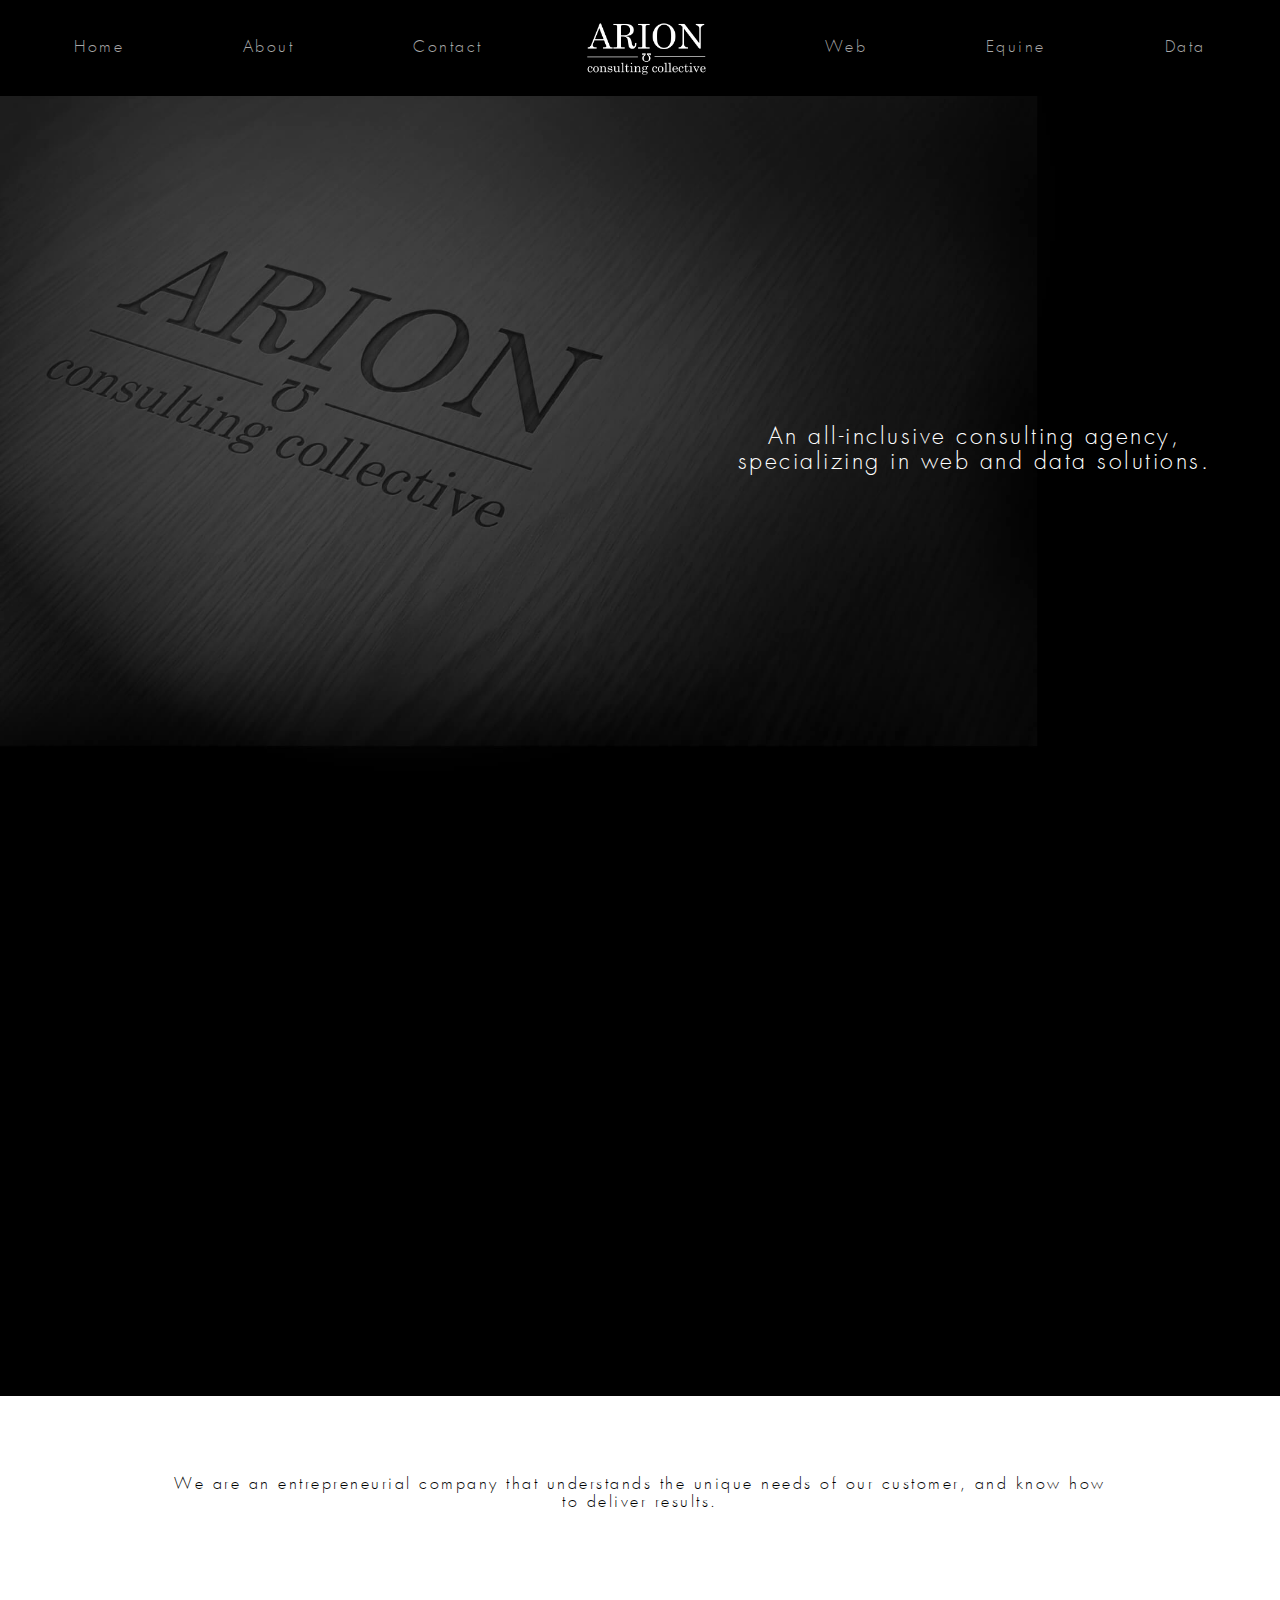
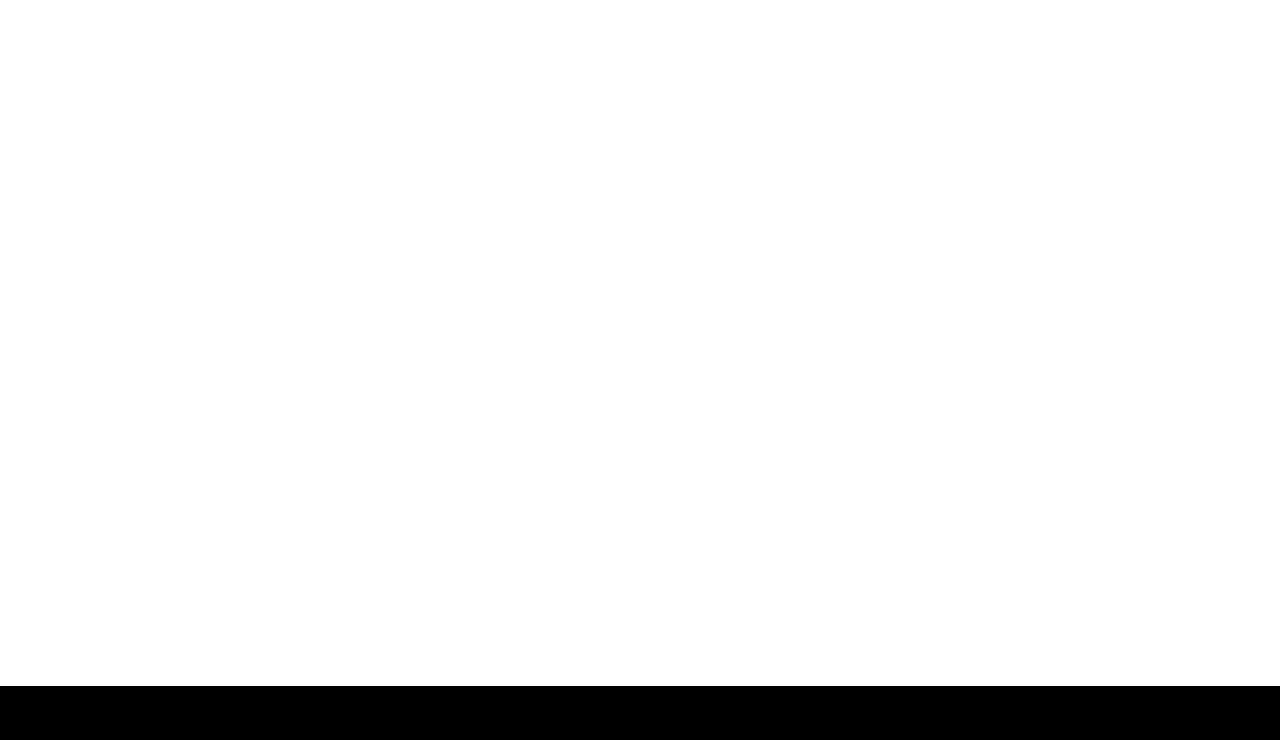
==== commit 13ed8de5: "js load?" ====
--- a/index.html
+++ b/index.html
@@ -327,24 +327,15 @@
 
 
 
-<!-- Plugins JS -->
+<!-- JS -->
 <script type="text/javascript">
-// function downloadJSAtOnload() {
-// var element = document.createElement("script");
-// element.src = "defer.js";
-// document.body.appendChild(element);
-// }
 if (window.addEventListener) {
-window.addEventListener("load", load, false);
+    window.addEventListener("load", load, false);
+} else if (window.attachEvent) {
+    window.attachEvent("onload", load);
+} else {
+    window.onload = load;
 }
-else if (window.attachEvent) {
-
-window.attachEvent("onload", load);
-}
-
-else window.onload = load; {
-}
-
 
 
 var jqueryElement = document.createElement("script");
@@ -368,21 +359,21 @@
 var smoothjs = document.createElement("script");
 smoothjs.src = "inc/smoothscroll.js";
 
-
-
-// add the first script element
-
-   document.body.appendChild(jqueryElement);
+var wowjs = document.createElement("script");
+wowjs.src = "inc/animations/js/wow.min.js";
+
+
+    document.body.appendChild(jqueryElement);
 function load() {
-  document.body.appendChild(jqvalidatejs);
-  document.body.appendChild(bootstrapjs)
-  document.body.appendChild(stellarjs);
-   document.body.appendChild(easingjs);
-  document.body.appendChild(smoothjs);
-  document.body.appendChild(themejs);
-  document.getElementById("page-loader").style.display = "none";
+    document.body.appendChild(jqvalidatejs);
+    document.body.appendChild(bootstrapjs)
+    document.body.appendChild(stellarjs);
+    document.body.appendChild(easingjs);
+    document.body.appendChild(smoothjs);
+    document.body.appendChild(wowjs);
+    document.body.appendChild(themejs);
+    document.getElementById("page-loader").style.display = "none";
 }
-
 
 </script>
 
@@ -393,9 +384,9 @@
 <!--     <script src="inc/owl-carousel/js/owl.carousel.min.js"></script>
 -->
 <!-- <script src="inc/stellar/js/jquery.stellar.min.js"></script> -->
-<script src="inc/animations/js/wow.min.js"></script>
-<!--     <script src="inc/waypoints.min.js"></script> -->
-<!--     <script src="inc/isotope.pkgd.min.js"></script -->>
+<!-- <script src="inc/animations/js/wow.min.js"></script>
+ --><!--     <script src="inc/waypoints.min.js"></script> -->
+<!--     <script src="inc/isotope.pkgd.min.js"></script -->
 <!-- <script src="inc/jquery.easing.min.js"></script>
  --><!-- <script src="inc/smoothscroll.js"></script> -->
 
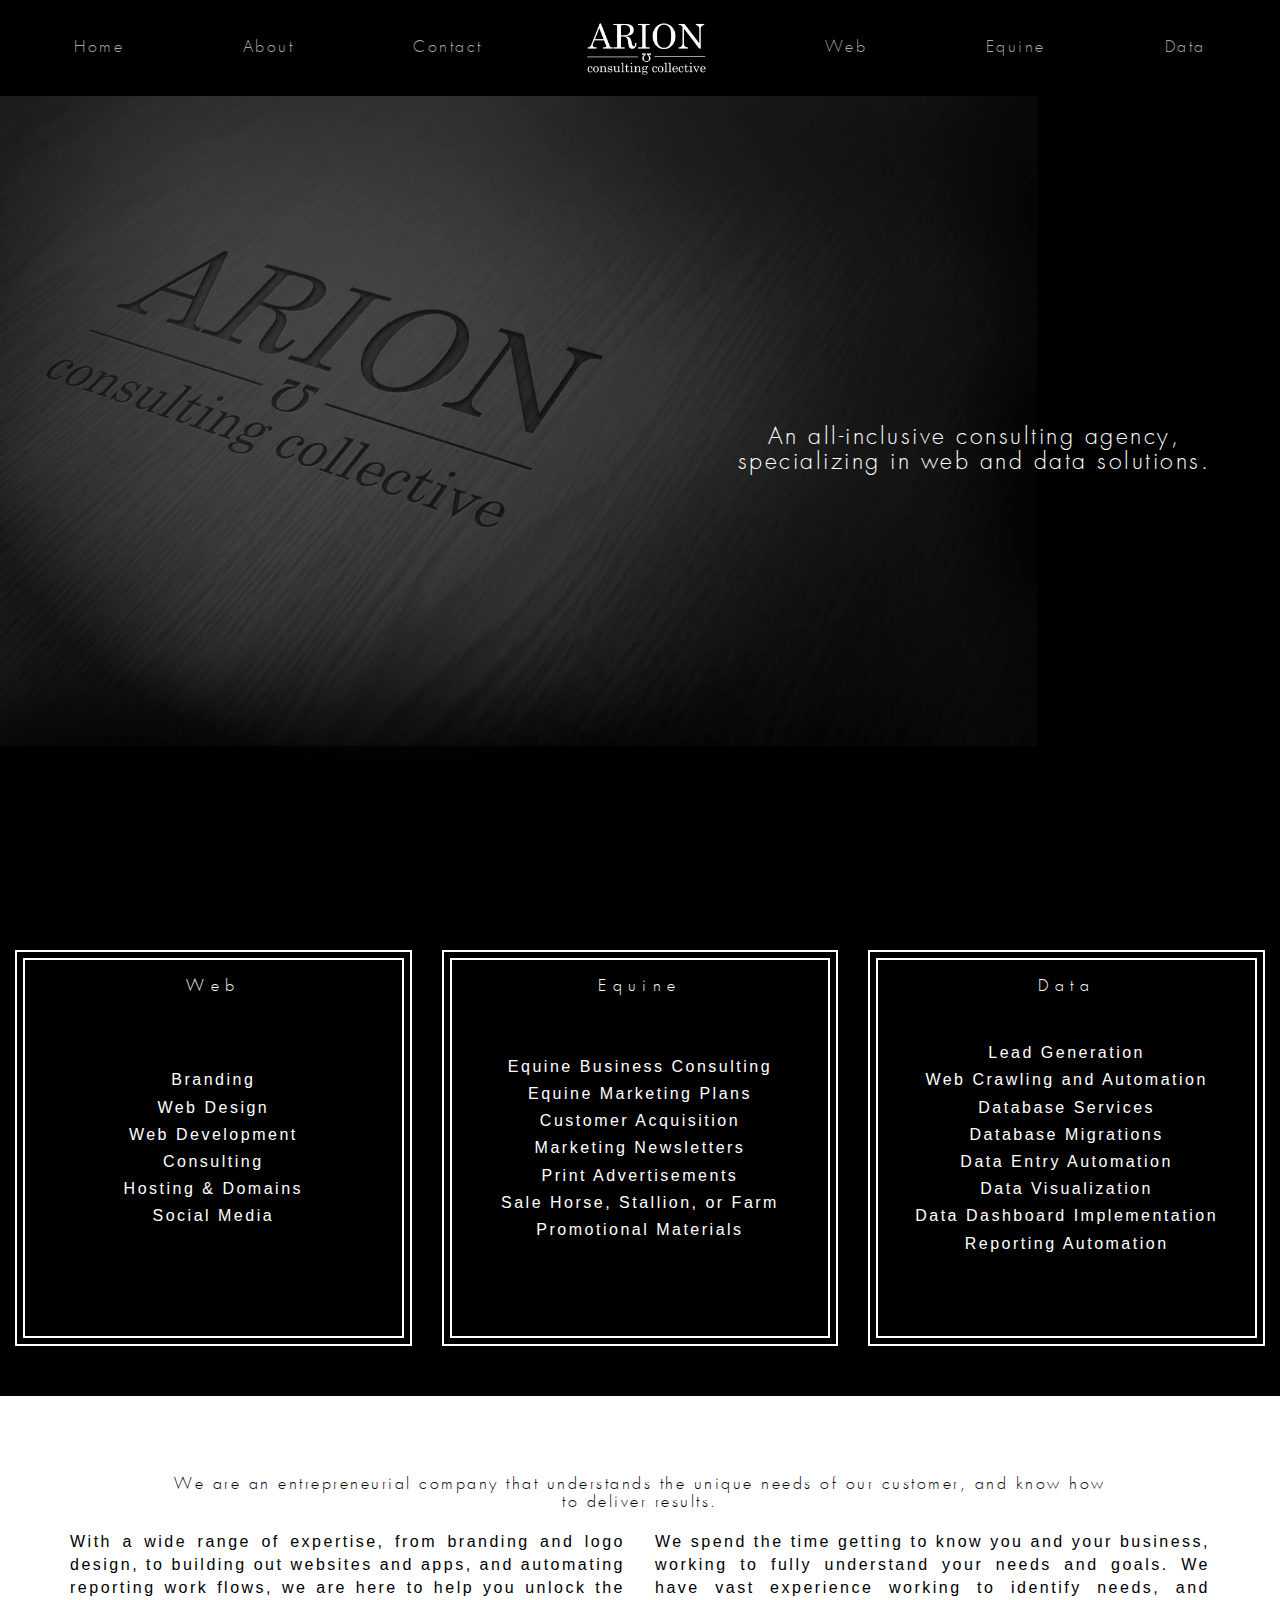
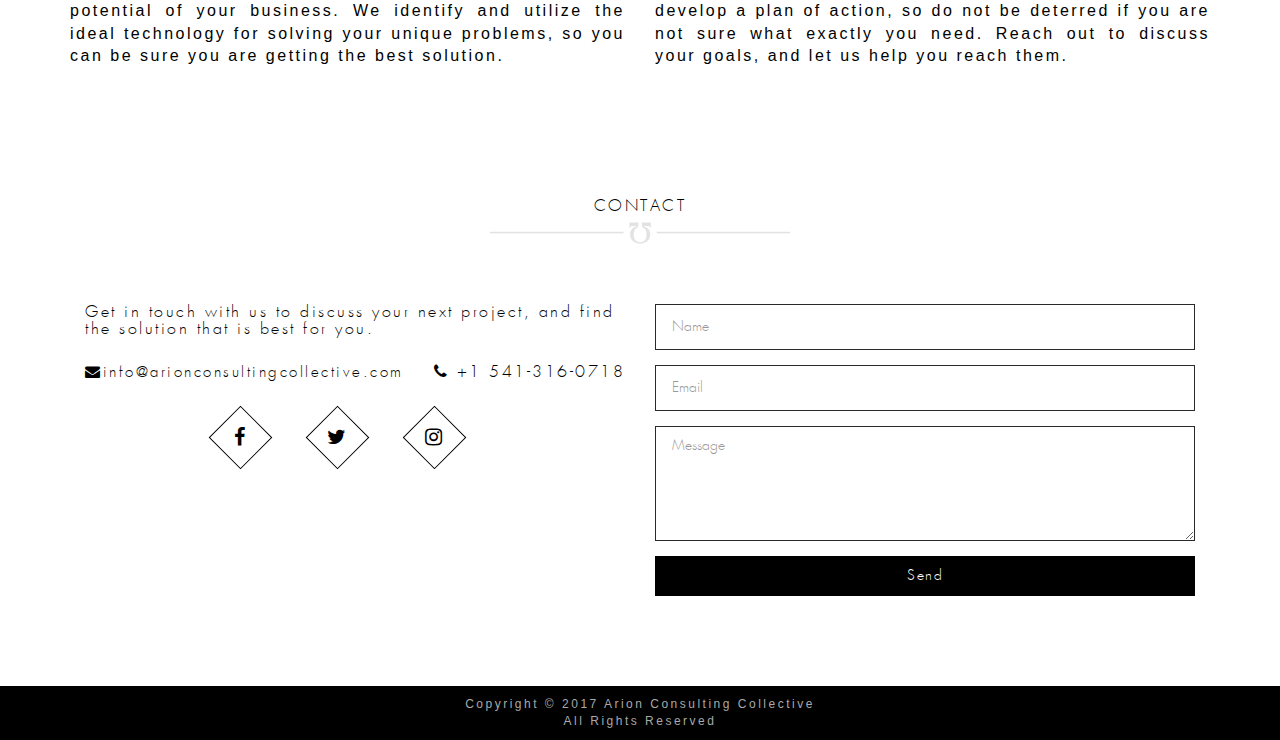
==== commit 8c031517: "js load?" ====
--- a/index.html
+++ b/index.html
@@ -350,31 +350,34 @@
 var stellarjs = document.createElement("script");
 stellarjs.src = "inc/stellar/js/jquery.stellar.min.js";
 
+
+var easingjs = document.createElement("script");
+easingjs.src = "inc/jquery.easing.min.js";
+
+var smoothjs = document.createElement("script");
+smoothjs.src = "inc/smoothscroll.js";
+
+var wowjs = document.createElement("script");
+wowjs.src = "inc/animations/js/wow.min.js";
+
 var themejs = document.createElement("script");
 themejs.src = "js/theme.js";
 
-var easingjs = document.createElement("script");
-easingjs.src = "inc/jquery.easing.min.js";
-
-var smoothjs = document.createElement("script");
-smoothjs.src = "inc/smoothscroll.js";
-
-var wowjs = document.createElement("script");
-wowjs.src = "inc/animations/js/wow.min.js";
-
+function loadthemejs() {
+    document.body.appendChild(themejs);
+    document.getElementById("page-loader").style.display = "none";
+}
 
     document.body.appendChild(jqueryElement);
 function load() {
     document.body.appendChild(jqvalidatejs);
-    document.body.appendChild(bootstrapjs)
+    document.body.appendChild(bootstrapjs);
     document.body.appendChild(stellarjs);
     document.body.appendChild(easingjs);
     document.body.appendChild(smoothjs);
     document.body.appendChild(wowjs);
-    document.body.appendChild(themejs);
-    document.getElementById("page-loader").style.display = "none";
+    loadthemejs();
 }
-
 </script>
 
 
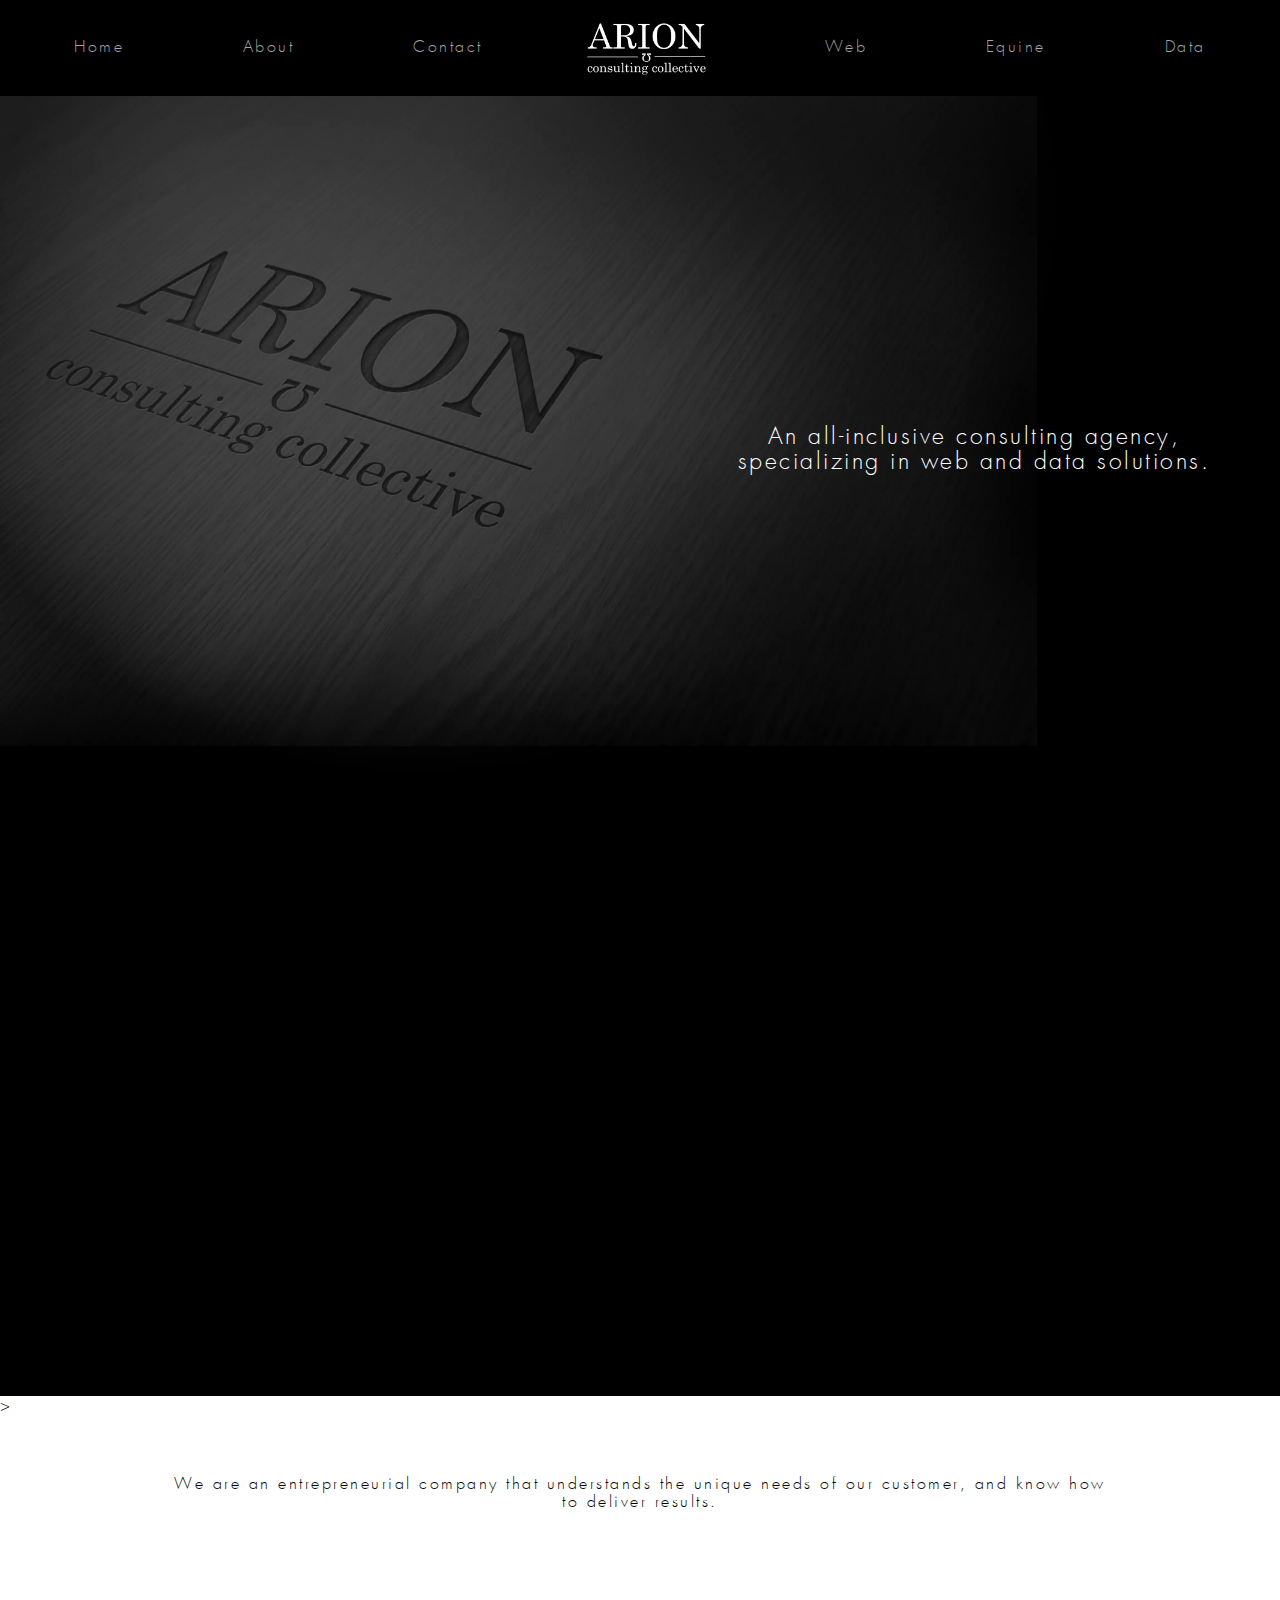
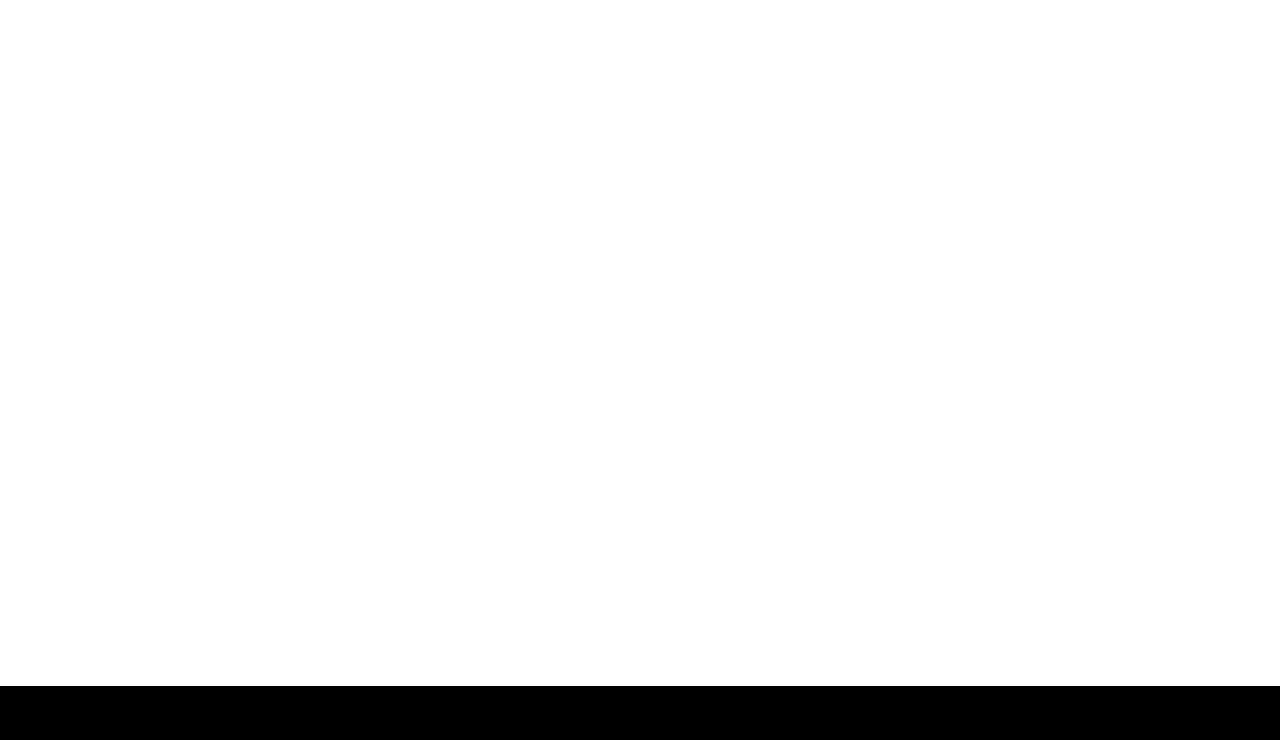
==== commit 9c27ea45: "js load?" ====
--- a/index.html
+++ b/index.html
@@ -43,11 +43,13 @@
     <link rel="stylesheet" href="inc/animations/css/animate.min.css">
     <link rel="stylesheet" href="inc/font-awesome/css/font-awesome.min.css">
     <!-- Font Icons -->
-<!--     <link rel="stylesheet" href="inc/owl-carousel/css/owl.carousel.css">
-    <link rel="stylesheet" href="inc/owl-carousel/css/owl.theme.css"> -->
+    <link rel="stylesheet" href="inc/owl-carousel/css/owl.carousel.css">
+    <link rel="stylesheet" href="inc/owl-carousel/css/owl.theme.css">
 
     <!-- Theme CSS -->
+    <link rel="stylesheet" href="css/reset.css">
     <link rel="stylesheet" href="css/style.css">
+    <link rel="stylesheet" href="css/mobile.css">
     <link rel="stylesheet" href="css/et-line.css">
 
     <!-- HTML5 Shim and Respond.js IE8 support of HTML5 elements and media queries -->
@@ -70,7 +72,7 @@
 </head>
 
 <body data-spy="scroll" data-target="#main-navbar">
-    <div id="page-loader" class="page-loader"></div>  <!-- Display loading image while page loads -->
+    <div class="page-loader"></div>  <!-- Display loading image while page loads -->
     <div class="body">
 
         <!--========== BEGIN HEADER ==========-->
@@ -327,75 +329,22 @@
 
 
 
-<!-- JS -->
-<script type="text/javascript">
-if (window.addEventListener) {
-    window.addEventListener("load", load, false);
-} else if (window.attachEvent) {
-    window.attachEvent("onload", load);
-} else {
-    window.onload = load;
-}
-
-
-var jqueryElement = document.createElement("script");
-jqueryElement.src = "inc/jquery/jquery-1.11.1.min.js";
-
-var jqvalidatejs = document.createElement("script");
-jqvalidatejs.src = "https://ajax.aspnetcdn.com/ajax/jquery.validate/1.13.1/jquery.validate.min.js";
-
-var bootstrapjs = document.createElement("script");
-bootstrapjs.src = "inc/bootstrap/js/bootstrap.min.js";
-
-var stellarjs = document.createElement("script");
-stellarjs.src = "inc/stellar/js/jquery.stellar.min.js";
-
-
-var easingjs = document.createElement("script");
-easingjs.src = "inc/jquery.easing.min.js";
-
-var smoothjs = document.createElement("script");
-smoothjs.src = "inc/smoothscroll.js";
-
-var wowjs = document.createElement("script");
-wowjs.src = "inc/animations/js/wow.min.js";
-
-var themejs = document.createElement("script");
-themejs.src = "js/theme.js";
-
-function loadthemejs() {
-    document.body.appendChild(themejs);
-    document.getElementById("page-loader").style.display = "none";
-}
-
-    document.body.appendChild(jqueryElement);
-function load() {
-    document.body.appendChild(jqvalidatejs);
-    document.body.appendChild(bootstrapjs);
-    document.body.appendChild(stellarjs);
-    document.body.appendChild(easingjs);
-    document.body.appendChild(smoothjs);
-    document.body.appendChild(wowjs);
-    loadthemejs();
-}
-</script>
-
-
-<!-- <script src="inc/jquery/jquery-1.11.1.min.js"></script>
+<!-- Plugins JS -->
+<script src="inc/jquery/jquery-1.11.1.min.js"></script>
 <script src="https://ajax.aspnetcdn.com/ajax/jquery.validate/1.13.1/jquery.validate.min.js"></script>
-<script src="inc/bootstrap/js/bootstrap.min.js"></script> -->
+<script src="inc/bootstrap/js/bootstrap.min.js"></script>
 <!--     <script src="inc/owl-carousel/js/owl.carousel.min.js"></script>
 -->
-<!-- <script src="inc/stellar/js/jquery.stellar.min.js"></script> -->
-<!-- <script src="inc/animations/js/wow.min.js"></script>
- --><!--     <script src="inc/waypoints.min.js"></script> -->
-<!--     <script src="inc/isotope.pkgd.min.js"></script -->
-<!-- <script src="inc/jquery.easing.min.js"></script>
- --><!-- <script src="inc/smoothscroll.js"></script> -->
+<script src="inc/stellar/js/jquery.stellar.min.js"></script>
+<script src="inc/animations/js/wow.min.js"></script>
+<!--     <script src="inc/waypoints.min.js"></script> -->
+<!--     <script src="inc/isotope.pkgd.min.js"></script -->>
+<script src="inc/jquery.easing.min.js"></script>
+<script src="inc/smoothscroll.js"></script>
 
 <!-- Theme JS -->
-<!-- <script src="js/theme.js"></script>
- -->
+<script src="js/theme.js"></script>
+
 </body>
 
 
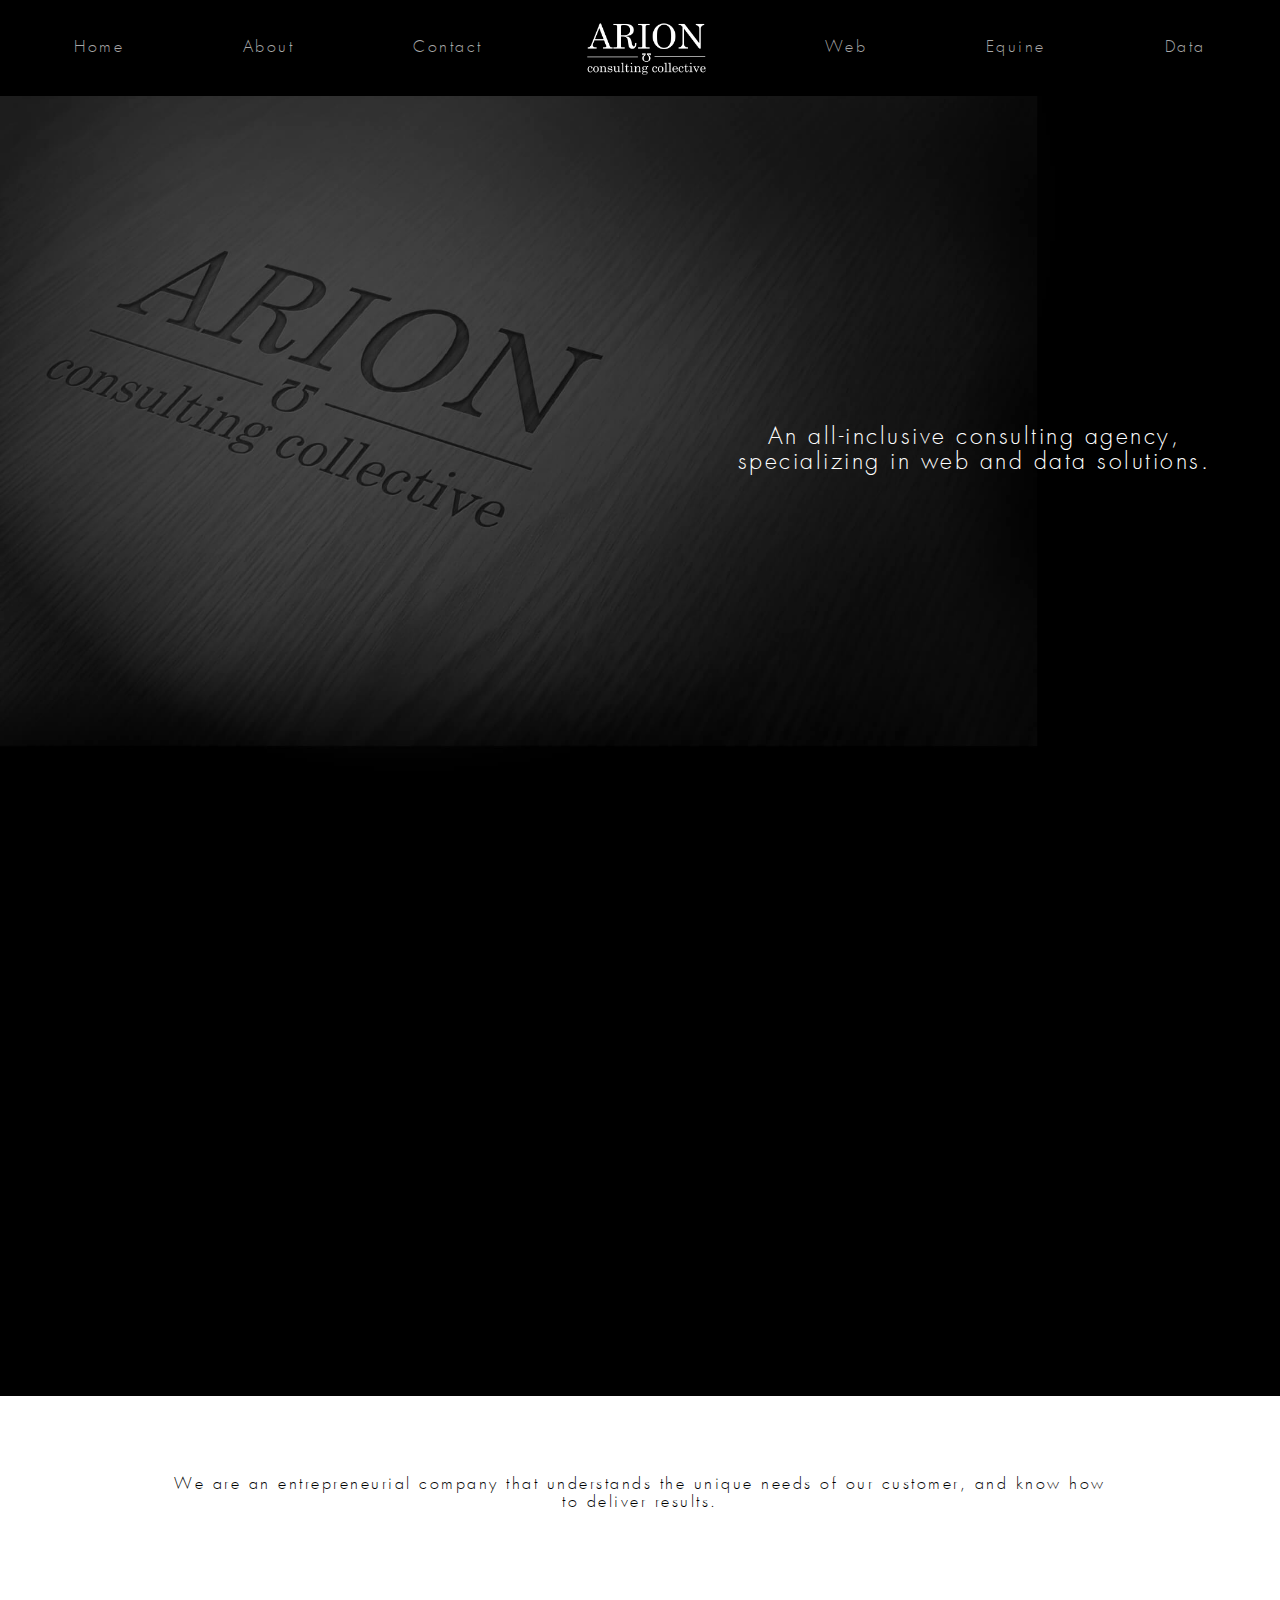
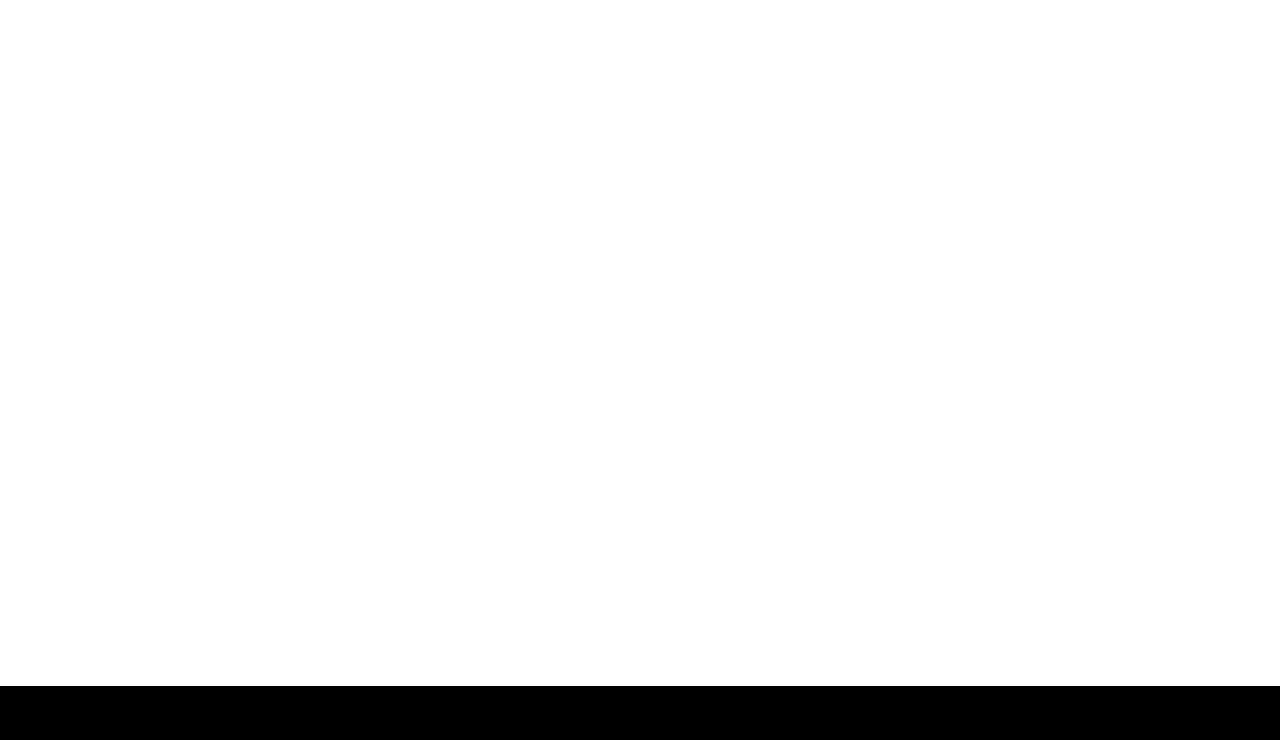
==== commit 2cfa50dd: "404" ====
--- a/index.html
+++ b/index.html
@@ -47,9 +47,7 @@
     <link rel="stylesheet" href="inc/owl-carousel/css/owl.theme.css">
 
     <!-- Theme CSS -->
-    <link rel="stylesheet" href="css/reset.css">
     <link rel="stylesheet" href="css/style.css">
-    <link rel="stylesheet" href="css/mobile.css">
     <link rel="stylesheet" href="css/et-line.css">
 
     <!-- HTML5 Shim and Respond.js IE8 support of HTML5 elements and media queries -->
@@ -338,7 +336,7 @@
 <script src="inc/stellar/js/jquery.stellar.min.js"></script>
 <script src="inc/animations/js/wow.min.js"></script>
 <!--     <script src="inc/waypoints.min.js"></script> -->
-<!--     <script src="inc/isotope.pkgd.min.js"></script -->>
+<!--     <script src="inc/isotope.pkgd.min.js"></script -->
 <script src="inc/jquery.easing.min.js"></script>
 <script src="inc/smoothscroll.js"></script>
 
--- a/css/style.css
+++ b/css/style.css
@@ -776,6 +776,39 @@
 
 /* ===== End buttons ===== */
 
+
+
+/**********************************************************
+************************ 404 STYLES ********************
+***********************************************************/
+
+#error-page-section {
+	background-color: black;
+	height: 100%;
+}
+
+#error {
+    color: white;
+    text-align: center;
+    margin: 0;
+    position: absolute;
+    top: 50%;
+    transform: translate(-50%, -50%);
+    width: 50%;
+    left: 50%;
+}
+
+#error-h1 {
+		font-size: 10em;
+}
+
+#error-h2 a {
+	color: white;
+	line-height: 3em;
+	text-decoration: underline;
+	cursor: pointer;
+}
+
 /**********************************************************
 ******************** WEB SERVICES PAGE ********************
 ***********************************************************/
@@ -1327,3 +1360,7 @@
 
 
 abbr,address,article,aside,audio,b,blockquote,body,canvas,caption,cite,code,dd,del,details,dfn,div,dl,dt,em,fieldset,figcaption,figure,footer,form,h1,h2,h3,h4,h5,h6,header,hgroup,html,i,iframe,img,ins,kbd,label,legend,li,mark,menu,nav,object,ol,p,pre,q,samp,section,small,span,strong,sub,summary,sup,table,tbody,td,tfoot,th,thead,time,tr,ul,var,video{margin:0;padding:0;border:0;outline:0;font-size:100%;vertical-align:baseline;background:0 0}article,aside,details,figcaption,figure,footer,header,hgroup,menu,nav,section{display:block}nav ul{list-style:none}blockquote,q{quotes:none}blockquote:after,blockquote:before,q:after,q:before{content:'';content:none}a{margin:0;padding:0;font-size:100%;vertical-align:baseline;background:0 0}ins{background-color:#ff9;color:#000;text-decoration:none}mark{background-color:#ff9;color:#000;font-style:italic;font-weight:700}del{text-decoration:line-through}abbr[title],dfn[title]{border-bottom:1px dotted;cursor:help}table{border-collapse:collapse;border-spacing:0}hr{display:block;height:1px;border:0;border-top:1px solid #ccc;margin:1em 0;padding:0}input,select{vertical-align:middle}li,ol,ul{list-style:none;}
+
+
+
+
